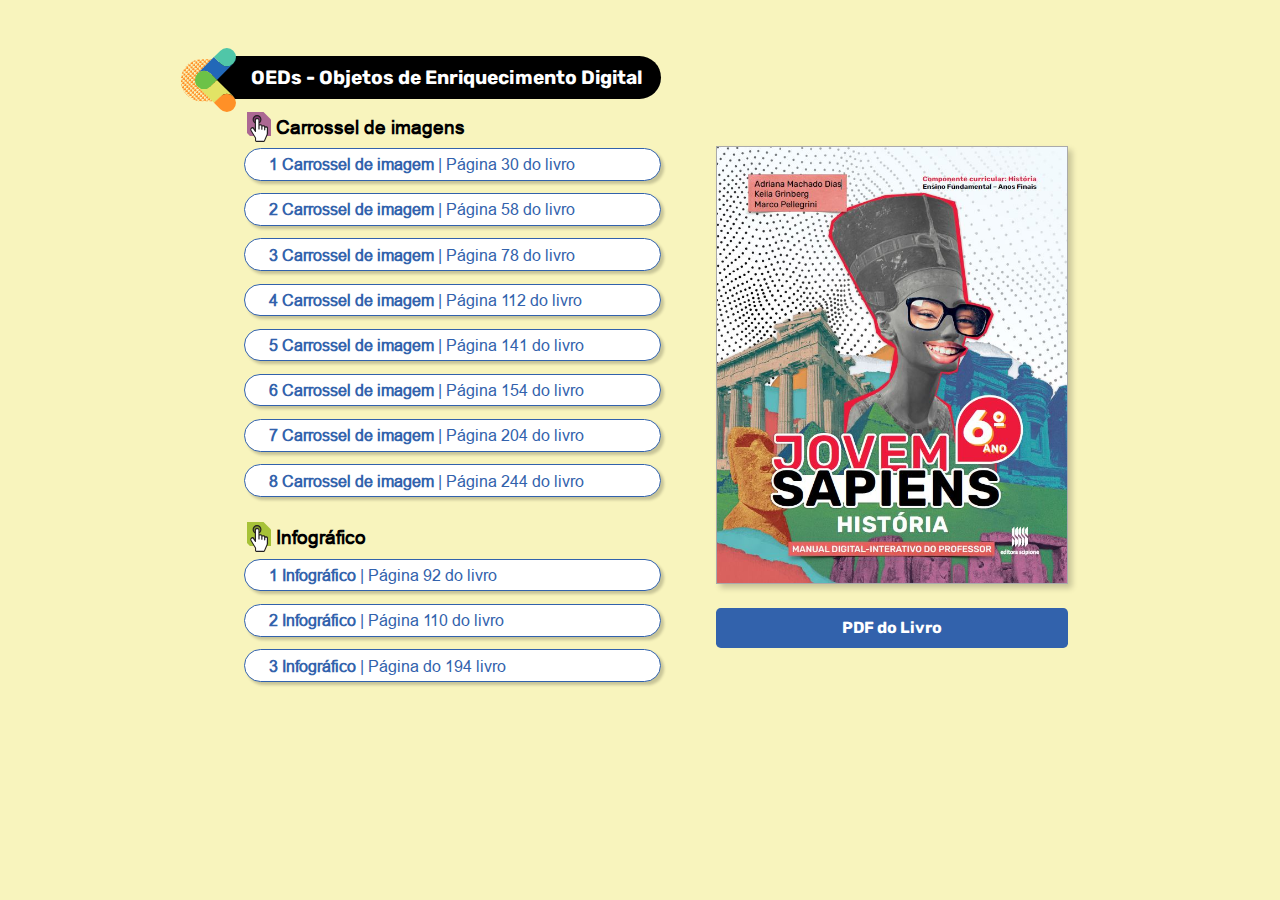
==== index.html @ 4871880c "Inicio de material de divulgação" ====
<?xml version="1.0" encoding="utf-8"?>
<!DOCTYPE html>
<html xmlns="http://www.w3.org/1999/xhtml" xml:lang="pt-BR" lang="pt-BR">

<head>
	<meta charset="UTF-8" />
	<title>OEDs do Livro Jovem Sapiens 6º ano</title>
	<meta name="robots" content="noindex, nofollow" />

	<!-- Metadados -->
	<meta name="language" content="pt-br" />
	<meta name="viewport" content="width=device-width, initial-scale=1.0" />
	
	<!-- CSS -->
    <link rel="stylesheet" media="screen" type="text/css" href="../resources/styles/style_lt.css" />

    <!-- JS -->


</head>

<body lang="pt-BR" xml:lang="pt-BR" class="divulgacaoG24">
	<div itemscope="" itemtype="https://schema.org/Book">
		<meta itemprop="accessibilityFeature" content="largePrint/CSSEnabled" />
		<meta itemprop="accessibilityFeature" content="highContrast/CSSEnabled" />
		<meta itemprop="accessibilityFeature" content="resizeText/CSSEnabled" />
		<meta itemprop="accessibilityFeature" content="displayTransformability" />
		<meta itemprop="accessibilityFeature" content="longDescription" />
		<meta itemprop="accessibilityFeature" content="alternativeText" />
		<meta itemprop="accessibilityControl" content="fullKeyboardControl" />
	</div>
	<main class="vamosDivulgar">

		<!-- Páginas 000 e 000-->
		<section class="pag000 ">
		<!--Livro texto aluno -->
		<div class="">
			
			<div class="col2c alinhaOEDSdv">
				
	
				<div class="navOEDs">
					<h1 class="apresetaOED">OEDs - Objetos de Enriquecimento Digital</h1>
					<h2 class="ti_carrosselDV">Carrossel de imagens</h2>
	
					<nav>
						<ul class="navCarrosselDV">							
							<li><a href="content/carrossel_x526603yt.html" target="_blank"><strong>1 Carrossel de imagem </strong>| Página 30 do livro</a></li>
							<li><a href="content/carrossel_w853673ee.html" target="_blank"><strong>2 Carrossel de imagem</strong> | Página 58 do livro</a></li>
							<li><a href="content/carrossel_s405577mu.html" target="_blank"><strong>3 Carrossel de imagem</strong> | Página 78 do livro</a></li>
							<li><a href="content/carrossel_q605686it.html" target="_blank"><strong>4 Carrossel de imagem</strong> | Página 112 do livro</a></li>
							<li><a href="content/carrossel_i263158lx.html" target="_blank"><strong>5 Carrossel de imagem</strong> | Página 141 do livro</a></li>
							<li><a href="content/carrossel_y879154ff.html" target="_blank"><strong>6 Carrossel de imagem</strong> | Página 154 do livro</a></li>
							<li><a href="content/carrossel_x956335jj.html" target="_blank"><strong>7 Carrossel de imagem</strong> | Página 204 do livro</a></li>
							<li><a href="content/carrossel_t970210zy.html" target="_blank"><strong>8 Carrossel de imagem</strong> | Página 244 do livro</a></li>
						</ul>
					</nav>
					<h2 class="ti_cinfograficoDV">Infográfico</h2>
					<nav>
						<ul>
							
							<li><a href="content/infografico_d0638.html" target="_blank"><strong>1 Infográfico</strong> | Página 92 do livro</a></li>
							<li><a href="content/infografico_d0837.html" target="_blank"><strong>2 Infográfico</strong> | Página 110 do livro</a></li>
							<li><a href="content/infografico_d1451.html" target="_blank"><strong>3 Infográfico</strong> | Página do 194 livro</a></li>
						</ul>
					</nav>
				</div>
				<div>
					<figure class="capaLivroDV">
						<img src="resources/images/capa_prof.JPG" alt="" width="350" height="" />
					</figure>
					<a class="btnPDF" href="index_MP_6.pdf" target="_blank">PDF do Livro</a>
				</div>
			</div>

		</div>
		<!--Livro texto aluno -->

		</section>
		
		
	
	


	</main>
</body>

</html>
---- resources/styles/style_lt.css ----
@charset "UTF-8";
@import url(reset.css);
/* CSS Document */
/*
// páginas do livro PNDL 2024*/
/* Fonte Faces - Padrão de fonte sutilizadas no livro digital 
// Fonte Títulos: Rubik
// Fonte Citação: Sources Serif Pro
// Fonte Texto Principal:  Arial, Helvetica, sans-serif;

// Padrão de cores para títulos e seções do livro 
*/


@font-face {
    font-family: 'Rubik';
    font-style: normal;
    font-weight: 300;
    src: url(../fonts/Rubik-Regular.ttf) format('truetype'),
        url(../fonts/Rubik-Regular.woff2) format("woff2"),
        url(../fonts/Rubik-Regular.woff) format("woff"),
        url(../fonts/Rubik-Regular.otf) format("opentype");
}

@font-face {
    font-family: 'Rubik';
    font-style: italic;
    font-weight: 300;
    src: url(../fonts/Rubik-Italic.ttf) format('truetype'),
        url(../fonts/Rubik-Italic.woff2) format("woff2"),
        url(../fonts/Rubik-Italic.woff) format("woff"),
        url(../fonts/Rubik-Italic.otf) format("opentype");
}

@font-face {
    font-family: 'Rubik';
    font-style: normal;
    font-weight: bold;
    src: url(../fonts/Rubik-Bold.ttf) format('truetype'),
        url(../fonts/Rubik-Bold.woff2) format("woff2"),
        url(../fonts/Rubik-Bold.woff) format("woff"),
        url(../fonts/Rubik-Bold.otf) format("opentype");
}


@font-face {
    font-family: 'Rubik';
    font-style: italic;
    font-weight: bold;
    src: url(../fonts/Rubik-BoldItalic.ttf) format('truetype'),
        url(../fonts/Rubik-BoldItalic.woff2) format("woff2"),
        url(../fonts/Rubik-BoldItalic.woff) format("woff"),
        url(../fonts/Rubik-BoldItalic.otf) format("opentype");
}

@font-face {
    font-family: 'Source Serif Pro';
    font-style: normal;
    font-weight: 300;
    src: url(../fonts/SourceSerifPro-Regular.ttf) format('truetype'),
        url(../fonts/SourceSerifPro-Regular.woff2) format("woff2"),
        url(../fonts/SourceSerifPro-Regular.woff) format("woff"),
        url(../fonts/SourceSerifPro-Regular.otf) format("opentype");
}

@font-face {
    font-family: 'Source Serif Pro';
    font-style: italic;
    font-weight: 300;
    src: url(../fonts/SourceSerifPro-Italic.ttf) format('truetype'),
        url(../fonts/SourceSerifPro-Italic.woff2) format("woff2"),
        url(../fonts/SourceSerifPro-Italic.woff) format("woff"),
        url(../fonts/SourceSerifPro-Italic.otf) format("opentype");
}

@font-face {
    font-family: 'Source Serif Pro';
    font-style: normal;
    font-weight: bold;
    src: url(../fonts/SourceSerifPro-Bold.ttf) format('truetype'),
        url(../fonts/SourceSerifPro-Bold.woff2) format("woff2"),
        url(../fonts/SourceSerifPro-Bold.woff) format("woff"),
        url(../fonts/SourceSerifPro-Bold.otf) format("opentype");
}

@font-face {
    font-family: 'Source Serif Pro';
    font-style: italic;
    font-weight: bold;
    src: url(../fonts/SourceSerifPro-BoldItalic.ttf) format('truetype'),
        url(../fonts/SourceSerifPro-BoldItalic.woff2) format("woff2"),
        url(../fonts/SourceSerifPro-BoldItalic.woff) format("woff"),
        url(../fonts/SourceSerifPro-BoldItalic.otf) format("opentype");
}


@font-face {
    font-family: "Arial";
    font-style: normal;
    font-weight: 300;
    src: local('Arial'),
        url(../fonts/Arial.woff2) format("woff2"),
        url(../fonts/Arial.woff) format("woff"),
        url(../fonts/Arial.otf) format("opentype"),
        url(../fonts/Arial.ttf) format('truetype');
}

.box_card{
    background: rgb(54, 54, 54);
    position: fixed;
    z-index: 1000;
    padding: 1em;
}
.box_card h2 {
    color: #db6cab;
    font-size: 1.4em;
}

.box_card .card li a, .box_card .card li {
    color: #fff;
}
.box_card .card li {
    margin: 0.5em 0;
}

.box_card .card li a:hover{
    color: #db6cab;
}


/*  CSS com seletores */

* {
    box-sizing: border-box;
    margin: 0;
    padding: 0;
}

html, body {
    box-sizing: border-box;
    max-width: 100%;
    overflow-x: hidden;
}


section {
    box-sizing: border-box;
    margin: 0 0 2.5em 0;

}

header {
    display: flex;
    flex-direction: column;
}

section header {
    padding: 15px 0 8px 0;
}

body {
    box-sizing: border-box;
    font-family: Arial, Helvetica, sans-serif;
    font-size: 1em;
    hyphens: none;
    line-height: 1.5em;
    overflow-x: hidden;
}

blockquote {
    font-family: 'Source Serif Pro', serif;
    font-size: 1em;
    max-width: 100%;
}

figure {
    display: table;
    margin: 1em 0.5em;


}

figure img {
    display: block;
    height: auto;
    max-width: 100%;
}


figcaption {
    caption-side: bottom;
    display: table-caption;
    hyphens: none;
}


p, ul li {
    hyphens: none;
}

p {
    hyphens: none !important;
    line-height: 150%;
    max-width: 100%;
    padding: 0.2em 0;
}

strong {
    font-weight: bold;
}

em {
    font-style: italic;
}

strong em {
    font-weight: bold;
    font-style: italic;

}

main {
    max-width: 800px;
    margin: 0 auto;
}
/* CSS de divulgação */
.divulgacaoG24{
    background: #F8F4BD; 
    height: 100vh;
    padding-top: 3em;
}
.vamosDivulgar {
    max-width: 900px !important;
}
.capaLivroDV {
    border: 1px solid #aaaaaa;
    box-shadow: 4px 4px 6px rgba(0, 0, 0, 0.2);
    margin: 2.5em 0 1em 0;
}
.alinhaOEDSdv {
    align-items:center;
    gap: 2em;
}
.apresetaOED {
    font-family: 'Rubik';
    font-size: 1.2em;
    margin-bottom: 0.3em;
    padding: 0.5em 1em 0.5em 2em;
    color: #fff;
    background: #000;
    border-radius: 3em;
    width: max-content;
    max-width: 100%;
}
.apresetaOED::before{
    background: url(../images/bg_sumacap.svg) top left no-repeat;
  background-size: auto;
background-size: 100%;
content: '';
width: 55px;
height: 65px;
position: absolute;
margin: -18px 0 0 -70px;
}

.ti_carrosselDV {
    background: url(../images/ico_carrossel.svg) center left no-repeat;
    background-size:24px;
    padding:0.5em 0.5em 0.5em 1.5em ;
    font-size: 1.2em;
    margin-left: 1.8em;
}

.ti_cinfograficoDV {
    background: url(../images/ico_infografico.svg) center left no-repeat;
    background-size:24px;
    padding:0.5em 0.5em 0.5em 1.5em ;
    font-size: 1.2em;
    margin-left: 1.8em;
    margin-top:1em  ;
}
.navOEDs {
    max-width: 100%;
}
.navOEDs  nav ul{
    margin-bottom: 1em;
    margin-left: 2em;
}
.navOEDs  nav ul li{
    margin:0 0 0.8em 0;
}
.navOEDs  nav ul li a {
    color: #3262ac;
   
}
.navCarrosselDV li a {
   
}
.navOEDs  nav ul li {
   background: #fff;
    border: 1px solid #3262ac;
    padding: 0.2em 1.5em;
    border-radius: 2em;
    box-shadow: 3px 3px 3px rgba(0, 0, 0, 0.2);
   
}
.navOEDs  nav ul li:hover{
    background: #3262ac;

}
.navOEDs  nav ul li:hover a{
  color:#fff;
}

.btnPDF {
    background: #3262ac;
    color:#fff;
    font-family: 'Rubik';
    font-weight: bold;
    padding: 0.5em 1em;
    border-radius: 0.3em;
    text-align: center;
    margin-top: 1.5em;
    display: block;
}
/* ENRIQUEQUECIMENTO*/

.enriquecimento {

    padding: 2em;
    background: url(../images/bg_gabarito.svg) top left no-repeat #f2f5d5;
    margin:0 0 1em 0;
    width: 100%;
    max-width: 100%;
    
}

.enriquecimento h2 {
    font-family: 'Rubik', sans-serif;
    font-size: 1.3em;
    text-align: center;
    color:#152030;
    margin: 1em 0 0 0.5em;
    display: block;
}

.enriquecimento h3 {
    font-family: 'Rubik', sans-serif;
    font-size: 1.2em;
    margin: 1em 0 0.5em 0;
    text-align: center;
}


.voltar_enriquecimento {
    background: #576192;
    font-family: 'Rubik', sans-serif;
    font-size: 1.1em;
    color: #fff;
    padding: 8px;
    text-align: center;
    margin: 1em 0 1em 0;
    float: right;
    border-radius: 8px;
    box-shadow: 5px 3px 5px rgba(0, 0, 0, 0.2);
  }

  .voltar_enriquecimento:hover {
    background: #bfc7ee;
    font-family: 'Rubik', sans-serif;
    font-size: 1.1em;
    color: #40476e;
    padding: 8px;
    text-align: center;
    margin: 1em 0;
    float: right;
    border-radius: 8px;
    box-shadow: 5px 3px 5px rgba(0, 0, 0, 0.2);
  }

  video {
      width: 100%;
      max-width: 100%;
      margin: 1em 0;
  }

.tit_oed_carrossel{
    text-align:left;
    font-family:'Rubik', sans-serif;
    color:#000;
    background: url(../images/ico_carrossel.svg) center left no-repeat;
    background-position-y: 10px;
    background-position-x: 10px;
    background-size: 30px;
    font-size: 1.5em;
    max-width:100%;
    width:max-content;
    margin:0.5em 0 1em 0;
    padding:0.7em 0.5em 0.5em 2em;
    background-color: #d5df40;
    border-radius: 10px 10px 10px 0;
    display:block;
}

.tit_oed_infografico{
    text-align:left;
    font-family:'Rubik', sans-serif;
    color:#000;
    background: url(../images/ico_infografico.svg) center left no-repeat;
    background-position-y: 10px;
    background-position-x: 10px;
    background-size: 30px;
    font-size: 1.5em;
    max-width:100%;
    width:max-content;
    margin:0.5em 0 1em 0;
    padding:0.5em 0.5em 0.2em 2em;
    background-color: #5a90cc;
    border-radius: 10px 10px 10px 0;
    display:block;
}

.tit_oed_infografico2 {
    text-align: left;
    font-family:'Rubik', sans-serif;
    color: #000;
    background: url(../images/ico_infografico.svg) center left no-repeat;
    background-position-y: 10px;
    background-position-x: 10px;
    background-size: 30px;
    font-size: 1.5em;
    max-width: 100%;
    width: max-content;
    margin: 1em 0 0.5em 1em;
    padding: 0.5em 0.5em 0.5em 2em;
    background-color: #e22d9d;
    border-radius: 10px 10px 10px 0;
    display: block;
}

.tit_oed_gifanimado {
    text-align: left;
    font-family:'Rubik', sans-serif;
    color: #000;
    background: url(../images/ico_gif.svg) center left no-repeat;
    background-position-y: 10px;
    background-position-x: 10px;
    background-size: 30px;
    font-size: 1.5em;
    max-width: 100%;
    width: max-content;
    margin: 1em 0 0.5em 1em;
    padding: 0.5em 0.5em 0.5em 2em;
    background-color: #f5821f;
    border-radius: 10px 10px 10px 0;
    display: block;
}

.tit_oed_podcast {
    text-align: left;
    font-family:'Rubik', sans-serif;
    font-weight: bold;
    color: #000;
    background: url(../images/ico_podcast.svg) center left no-repeat;
    background-position-y: 10px;
    background-position-x: 10px;
    background-size: 30px;
    font-size: 1.5em;
    max-width: 100%;
    width: max-content;
    margin: 1em 0 0.5em 1em;
    padding: 0.5em 0.5em 0.5em 2em;
    background-color: #6dbbaf;
    border-radius: 10px 10px 10px 0;
    display: block;
}

.tit_oed_video {
    text-align: left;
    font-family:'Rubik', sans-serif;
    color: #000;
    background: url(../images/ico_videoaulal.svg) center left no-repeat;
    background-position-y: 10px;
    background-position-x: 10px;
    background-size: 30px;
    font-size: 1.5em;
    max-width: 100%;
    width: max-content;
    margin: 1em 0 0.5em 1em;
    padding: 0.5em 0.5em 0.5em 2em;
    background-color: #f5821f;
    border-radius: 10px 10px 10px 0;
    display: block;
}

.tit_carrossel{  color: #000;
    font-size: 1.3em;
    margin: 1.5em 0 0 0;
    max-width: 100%;
    font-family: "magistral CondExtraBold";
  }

/* CSS com Classes */

.corprof {
    color: #AA0065;
    text-indent: 0em !important;
}

.ocultamn, .ocultatx {

    color: transparent;
}
.alinha {
    margin-left:30px !important;
}
.alinhaCita {
    margin-left:60px !important;
}
.alinhaImgMarc {
    margin-left: 40px !important;
}

.credito_oeds{
    padding-top:1em;
    display: block;
    text-align: right;
    font-size: 0.9em;
}
.espacoImgOeds {
    margin: 0 0 0 -5px;
}

.orientacao_vdidc34 {
    font-size: 0.9em;
    text-align: center;
}

.box_aluno {
    padding-bottom: 1em;
}

/* FUNDO COR BOX*/
.fundoTurquesa{
    background: #D6EBE2;
    border-radius: 10px;
    padding:1em;
    margin: 1em 0;

}

/* PÁGINA */

header .pag {
    align-self: flex-end;
}

.pag {
    background: #000;
    color: #fff;
    font-weight: bold;
    padding: 4px 8px;
    width: max-content;
    page-break-before: always;
    page-break-after: avoid;

}

.instrucao {
    background: rgb(49, 49, 49);
    box-shadow: 2px 2px 3px 0px rgba(0, 0, 0, 0.4);
    color: #FFF;
    font-weight: bold;
    margin-top: 2em;
    padding: 0.5em;
    margin: 2.5em 0 1em 0;
}

.url_para_encurtar{
    text-decoration: none;
    color: #000;
}

.texto {
    hyphens: none;
    text-align: justify;
    text-indent: 1.5em;
}

.textoEtapa {
    hyphens: none;
    text-align: justify;
    text-indent: 0em;
}

.txintermediario {
    padding: 0 0 0 40px;
    margin: 0.5em 0;
    text-indent: 0em !important;
}

.txintermediario .marcador{
    display: block;
    background: #000;
    border-radius: 5px;
    color: #fff;
    font-family: 'Rubik', sans-serif;
    font-weight: bold;
    text-align: center;
    padding: 2px 2px;
    margin: 0px 0px 0 -40px !important;
    position: absolute;
    width: 32px;
}

.box_turquesa{
    background: #d6eae1;
}
.acabamentoImg {
    border-radius: 20px;
}


/* MANUAL GERAL */
.box_geral_mp {
    background: #f2f5d5;
    padding: 1em;
}

.titulo1MP::before {
    background: url(../images/bg_titulo1mp.svg) top left no-repeat;
    background-size: 100%;
    content: '';
    width: 40px;
    height: 60px;
    position: absolute;
    margin: -17px 0 0 -45px;
}

.titulo1MP {
    background: #2f69b2;
    border-radius: 30px;
    color: #fff;
    font-family: 'Rubik';
    font-size: 1.7em;
    font-weight: bold;
    padding: 8px 20px;
    width: max-content;
    max-width: 100%;
    margin: 1em 0 0.5em 0.7em;
}

.titulo2MP::before {
    background: url(../images/bg_titulo2mp.svg) top left no-repeat;
    background-size: 100%;
    content: '';
    width: 30px;
    height: 50px;
    position: absolute;
    margin: -12px 0 0 -35px;
}

.titulo2MP {
    background: #e1e43c;
    border-radius: 30px;
    color: #000;
    font-family: 'Rubik';
    font-size: 1.4em;
    font-weight: bold;
    padding: 8px 20px;
    width: max-content;
    max-width: 100%;
    margin: 1em 0 0.5em 0.4em;

}

.titulo3MP {

    color: #2f69b2;
    font-family: 'Rubik';
    font-size: 1.2em;
    font-weight: bold;
    width: max-content;
    max-width: 100%;
    margin: 1em 0 0.5em 0em;

}

.titulo4MP {}

.titulo5MP {}

.titCompetencia1 {
    background: #e12d3e;
    border-radius: 6px 6px 6px 0px;
    color: #fff;
    font-family: 'Rubik';
    font-size: 1.1em;
    padding: 4px 8px;
    width: max-content;
    max-width: 100%;
    margin: 1em 0 0em 0;

}

.titCompetencia2 {
    background: #fac9c4;
    border-radius: 6px 6px 6px 0px;
    color: #970c21;
    font-family: 'Rubik';
    font-size: 1.0em;
    padding: 4px 8px;
    width: max-content;
    max-width: 100%;
    margin: 1em 0 0em 0;

}

.titCompetencia3 {
    border: 2px solid #fac9c4;
    border-radius: 0px 6px 6px 6px;
    color: #000;
    font-family: 'Rubik';
    font-size: 0.9em;
    padding: 4px 8px;
    width: max-content;
    max-width: 100%;
    margin: 0;

}

.box_competenciasEspecificas, .box_competenciasBncc {
    background: #fcddd6;
    padding: 1em;
    margin-bottom: 1em;
}

.box_competenciasBncc ol,
.box_competenciasEspecificas ol {
    margin: 0 0 0 30px;
}

.box_competenciasBncc ol li,
.box_competenciasEspecificas ol li {
    margin: 1em 0;
}

.box_competenciasBncc ol li .marcadorBncc,
.box_competenciasEspecificas ol li .marcadorBncc {
    background:#CA112E;
    border-radius: 5px;
    color: #fff;
    display: block;
    font-family: 'Rubik';
    font-weight: bold;
    font-size: 1em;
    position: absolute;
    width: 28px;
    height: 25px;
    text-align: center;
    margin: 0 0 0 -35px;
}

.txIntermediario {
    text-align: left;
    margin: 0.3em 0 0.5em 0;
    hyphens: none;

}

/*TITULOS MP GERAL ESPECIFICOS*/
.ti_vamosComecarMp {
    background: #CA112E;
    border-radius: 14px;
    color: #fff;
    font-family: 'Rubik';
    font-size: 1.1em;
    padding: 4px 20px;
    width: max-content;
    max-width: 100%;
    margin: 1em 0 0.2em 10px;
}

.ti_vamosComecarMp::before {
    background: url(../images/bg_tivamosconcluirmp.svg) top left no-repeat;
    background-size: 100%;
    content: '';
    width: 25px;
    height: 40px;
    position: absolute;
    margin: -8px 0 0 -30px;
}

.ti_aberturaCapituloMP {
    background: #E1E558;
    border-radius: 14px;
    color: #000;
    font-family: 'Rubik';
    font-size: 1.1em;
    padding: 4px 25px;
    width: max-content;
    max-width: 100%;
    margin: 1em 0 0.2em 25px;
}

.ti_aberturaCapituloMP::before {
    background: url(../images/bg_tiaberturacapmp.svg) top left no-repeat;
    background-size: 100%;
    content: '';
    width: 45px;
    height: 40px;
    position: absolute;
    margin: -8px 0 0 -52px;
}

.ti_desenvolvimentoConteudoMp {

    border-radius: 14px;
    color: #000;
    font-family: 'Rubik';
    font-size: 1.1em;
    padding: 4px 12px;
    width: max-content;
    max-width: 100%;
    margin: 1em 0 0.2em 20px;
}

.ti_desenvolvimentoConteudoMp::before {
    background: url(../images/bg_titulo2mp.svg) top left no-repeat;
    background-size: 100%;
    content: '';
    width: 25px;
    height: 40px;
    position: absolute;
    margin: -8px 0 0 -30px;
}

.ti_sujeitoFocoMp {
    background: #47BFA5;
    border-radius: 14px;
    color: #000;
    font-family: 'Rubik';
    font-size: 1.1em;
    padding: 4px 20px;
    width: max-content;
    max-width: 100%;
    margin: 1em 0 0.2em 10px;
}

.ti_sujeitoFocoMp::before {
    background: url(../images/bg_tisujeitofocomp.svg) top left no-repeat;
    background-size: 100%;
    content: '';
    width: 25px;
    height: 40px;
    position: absolute;
    margin: -8px 0 0 -30px;
}

.ti_historiaDebateMp {
    background: #CF2791;
    border-radius: 14px;
    color: #fff;
    font-family: 'Rubik';
    font-size: 1.1em;
    padding: 4px 20px;
    width: max-content;
    max-width: 100%;
    margin: 1em 0 0.2em 20px;
}

.ti_historiaDebateMp::before {
    background: url(../images/bg_tidebatemp.svg) top left no-repeat;
    background-size: 100%;
    content: '';
    width: 50px;
    height: 40px;
    position: absolute;
    margin: -12px 0 0 -45px;
}

.ti_horaTemaMp {
    background: #007765 /*#008E78*/;
    border-radius: 14px;
    color: #fff;
    font-family: 'Rubik';
    font-size: 1.1em;
    padding: 4px 20px;
    width: max-content;
    max-width: 100%;
    margin: 1em 0 0.2em 35px;
}

.ti_horaTemaMp::before {
    background: url(../images/bg_tihoradotemamp.svg) top left no-repeat;
    background-size: 100%;
    content: '';
    width: 50px;
    height: 40px;
    position: absolute;
    margin: -12px 0 0 -60px;
}

.ti_dialogandoMp {
    background: #2E6AB3;
    border-radius: 14px;
    color: #fff;
    font-family: 'Rubik';
    font-size: 1.1em;
    padding: 4px 20px;
    width: max-content;
    max-width: 100%;
    margin: 1em 0 0.2em 15px;
}

.ti_dialogandoMp::before {
    background: url(../images/bg_dialogandocompv.svg) top left no-repeat;
    background-size: 100%;
    content: '';
    width: 50px;
    height: 40px;
    position: absolute;
    margin: -12px 0 0 -38px;
}

.ti_mesmoTempoMp {
    background: #B93A1E /*#E54A28*/;
    border-radius: 14px;
    color: #fff;
    font-family: 'Rubik';
    font-size: 1.1em;
    padding: 4px 20px;
    width: max-content;
    max-width: 100%;
    margin: 1em 0 0.2em 8px;
}

.ti_mesmoTempoMp::before {
    background: url(../images/bg_timesmotempomp.svg) top left no-repeat;
    background-size: 100%;
    content: '';
    width: 30px;
    height: 40px;
    position: absolute;
    margin: -8px 0 0 -35px;
}

.ti_olhoFonteMp {
    background:#006230 /*#009247*/;
    border-radius: 14px;
    color: #fff;
    font-family: 'Rubik';
    font-size: 1.1em;
    padding: 4px 20px;
    width: max-content;
    max-width: 100%;
    margin: 1em 0 0.2em 10px;
}

.ti_olhoFonteMp::before {
    background: url(../images/bg_tideolhomp.svg) top left no-repeat;
    background-size: 100%;
    content: '';
    width: 30px;
    height: 40px;
    position: absolute;
    margin: -8px 0 0 -35px;
}

.ti_boxComplementarMp {
    background: #D4DAEF;
    border-radius: 14px 14px 14px 0px;
    color: #000;
    font-family: 'Rubik';
    font-size: 1.1em;
    padding: 4px 12px;
    width: max-content;
    max-width: 100%;
    margin: 1em 0 0.2em 0;
}

.ti_atividadesMp {
    background: #E1E558;
    border-radius: 0px 14px 14px 14px;
    color: #000;
    font-family: 'Rubik';
    font-size: 1.1em;
    padding: 4px 12px;
    width: max-content;
    max-width: 100%;
    margin: 1em 0 0.2em 8px;
}

.ti_atividadesMp::before {
    background: url(../images/bg_tiatividadesmp.svg) top left no-repeat;
    background-size: 100%;
    content: '';
    width: 30px;
    height: 40px;
    position: absolute;
    margin: -12px 0 0 -20px;
}


.ti_vocabularioMp {
    border-bottom: 2px solid #F18D6A;
    color: #000;
    font-family: 'Rubik';
    font-size: 1.1em;
    width: max-content;
    max-width: 100%;
    margin: 1em 0 0.2em 0;
}

.ti_organizandoApreMp {
    background: #CA112E;
    border-radius: 14px 14px 14px 0px;
    color: #fff;
    font-family: 'Rubik';
    font-size: 1.1em;
    padding: 4px 12px;
    width: max-content;
    max-width: 100%;
    margin: 1em 0 0.2em 0;
}

.ti_vamosConcluirMp {
    background: #CA112E;
    border-radius: 14px;
    color: #fff;
    font-family: 'Rubik';
    font-size: 1.1em;
    padding: 4px 18px;
    width: max-content;
    max-width: 100%;
    margin: 1em 0 0.2em 10px;
}

.ti_vamosConcluirMp::before {
    background: url(../images/bg_tivamosconcluirmp.svg) top left no-repeat;
    background-size: 100%;
    content: '';
    width: 25px;
    height: 40px;
    position: absolute;
    margin: -5px 0 0 -30px;
}


.ti_paraAlemMp {
    background: #2E6AB3;
    border-radius: 14px;
    color: #fff;
    font-family: 'Rubik';
    font-size: 1.1em;
    padding: 4px 18px;
    width: max-content;
    max-width: 100%;
    margin: 1em 0 0.2em 45px;
}

.ti_paraAlemMp::before {
    background: url(../images/bg_tialempv.svg) top left no-repeat;
    background-size: 100%;
    content: '';
    width: 65px;
    height: 80px;
    position: absolute;
    margin: -5px 0 0 -65px;
}

.ti_referenciasComeMp {
    background: #E1E558;
    border-radius: 14px;
    color: #000;
    font-family: 'Rubik';
    font-size: 1.1em;
    padding: 4px 12px;
    width: max-content;
    max-width: 100%;
    margin: 1em 0 0.2em 10px;
}

.ti_referenciasComeMp::before {
    background: url(../images/bg_titulo2mp.svg) top left no-repeat;
    background-size: 100%;
    content: '';
    width: 20px;
    height: 50px;
    position: absolute;
    margin: -5px 0 0 -25px;
}



.itemMp {
    margin: 0 0 0 15px;
}

.itemMp li::before {
    content: '•';
    color: #5B91CC;
    width: 10px;
    height: 10px;
    position: absolute;
    margin: 0 0 0 -15px;
}

.itemMpCont {
    margin: 0 0 0 15px;
}




.fundoGeralMp {
    background: #cbe8dd;
    border-radius: 16px;
    padding: 1em;
    margin: 1em 0;
}


.tb_habilidadeBncc tbody tr td:first-child {
    font-weight: bold;
}

.tb_habilidadeBncc, .tb_ficha{
    margin: 1em 0;
    width: 100%;
    max-width: 100%;
}

.tb_habilidadeBncc thead tr th, .tb_ficha thead tr th {
    background: #D4DAEF;
    text-align: center;
    font-weight: bold;
    font-size: 1em;

}

.tb_habilidadeBncc th, .tb_habilidadeBncc td,
.tb_ficha th, .tb_ficha td {
    border: 1px solid #5B91CC;
}

.tb_habilidadeBncc tr:nth-child(even) {
    background: #E7EFC1;
}
.tb_ficha tr:nth-child(even) {
    background:transparent;
}


.tb_quadroConteudo {
    margin: 1em 0;
    max-width: 100%;
}

.tb_quadroConteudo thead th {
    background: #D4DAEF;
    text-align: center;
    font-weight: bold;
    padding: 4px 8px;
    hyphens: none;
}

.tb_quadroConteudo th, .tb_quadroConteudo td {
    border: 1px solid #5B91CC;
}

.tb_quadroConteudo tr td {
    vertical-align: top;
    font-size: 0.9em;
    word-wrap: break-word;
}

.tb_quadroConteudo tr td ul {
    margin: 0 0 0 10px;
}

.tb_quadroConteudo tr td ul li::before {
    content: '•';
    color: #5B91CC;
    width: 10px;
    height: 10px;
    position: absolute;
    margin: 0 0 0 -10px;
}

.tb_quadroConteudo tbody tr td:first-child{
    font-weight: bold;
    color: #2f69b2;
}
.tb_quadroConteudo tbody tr td span:first-child{
    background: #BC1680;
    border-radius: 8px;
    color: #fff;
    display: block;
    width: 35px;
    height: 25px;
    padding: 0 0 0 4px;
    text-align: center;
    margin: 0 0 0 5px;
}
.tb_quadroConteudo tbody tr td span:first-child::before{
    background: url(../images/bg_tbcapmp.svg) top left no-repeat;
    background-size: 100%;
    content: '';
    width: 38px;
    height: 35px;
    position: absolute;
    margin: -5px 0 0 -22px;
}



.box_geral_mp .citacao {
    border-left-style: none;
    padding: 0 0 0 0em;
}

.box_geral_mp .citacao .itemMp {
    margin: 0 0 0 40px;
}

.box_geral_mp .citacao .itemMp li {

    list-style: none;
}

.box_geral_mp .citacao .itemMpCont {
    margin: 0 0 0 40px;
    font-family: 'Source Serif Pro', serif;
}

 .itemMp li .itemSubMp{
    margin: 0 0 0 10px;
}
.itemSubMp li::before {
    content: '›';
    color: #2f69b2;
    font-weight: bold;
    width: 10px;
    height: 10px;
    padding: 0 8px;
}

/* MANUAL EM U*/

aside {
    background: #f2f5d5;
    padding: 1em;
}

.orienta {
    background: #5a90cc;
    border-radius: 8px;
    font-family: 'Rubik';
    font-size: 1.3em;
    font-weight: bold;
    padding: 8px 16px;
    text-align: center;
    margin-bottom: 1em;
}

.titVinhetaObj {
    background: #2f69b2;
    border-radius: 8px;
    color: #fff;
    font-family: 'Rubik';
    font-weight: bold;
    font-size: 1.1em;
    padding: 4px 16px;
    width: max-content;
    max-width: 100%;
    margin: 1em 0 0.5em 0;
}

.titVinhetaObj::before {
    background: url(../images/bg_objetivomp.svg) top left no-repeat;
    background-size: 100%;
    content: '';
    width: 40px;
    height: 40px;
    position: absolute;
    margin: -21px 0 0 -33px;
}

.titVinhetaJust {
    background: #f5821f;
    border-radius: 8px;
    color: #000;
    font-family: 'Rubik';
    font-weight: bold;
    font-size: 1.1em;
    padding: 4px 16px;
    width: max-content;
    max-width: 100%;
    margin: 1em 0 0.5em 0;
}

.titVinhetaResp {
    background: #d5df40;
    border-radius: 8px;
    color: #000;
    font-family: 'Rubik';
    font-weight: bold;
    font-size: 1.1em;
    padding: 4px 16px;
    width: max-content;
    max-width: 100%;
    margin: 1em 0 0.5em 0;
}

.titVinhetaBncc {
    background: #c12e3c;
    border-radius: 8px;
    color: #fff;
    font-family: 'Rubik';
    font-weight: bold;
    font-size: 1.1em;
    padding: 4px 16px;
    width: max-content;
    max-width: 100%;
    margin: 1em 0 0.5em 0;
}

.titVinhetaInte {
    background: #06c4a6;
    border-radius: 8px;
    color: #000;
    font-family: 'Rubik';
    font-weight: bold;
    font-size: 1.1em;
    padding: 4px 16px;
    width: max-content;
    max-width: 100%;
    margin: 1em 0 0.5em 0;
}

.titVinhetaInte::before {
    background: url(../images/bg_integrandomp.svg) top left no-repeat;
    background-size: 100%;
    content: '';
    width: 25px;
    height: 40px;
    position: absolute;
    margin: -7px 0 0 -28px;
}

.titVinhetaSuges {
    background: #ce2b90;
    border-radius: 8px;
    color: #fff;
    font-family: 'Rubik';
    font-weight: bold;
    font-size: 1.1em;
    padding: 4px 16px;
    width: max-content;
    max-width: 100%;
    margin: 1em 0 0.5em 0;
}

.titVinhetaSuges::before {
    background: url(../images/bg_sugestaomp.svg) top left no-repeat;
    background-size: 100%;
    content: '';
    width: 30px;
    height: 40px;
    position: absolute;
    margin: -10px 0 0 -18px;
}


.titSecaoSubMp {
    color: #000;
    font-family: 'Rubik';
    font-weight: bold;
    font-size: 1em;
    width: max-content;
    max-width: 100%;
    margin: 0.5em 0 0.5em 0;
}

.fimobjetivos {
    background: url(../images/bg_fimobjetivos.svg);
    height: 2px;
    margin: 1em 0;
}


.fimJustificativa {
    background: url(../images/bg_fimjustificativa.svg);
    height: 2px;
    margin: 1em 0;
}

.fimresposta {
    background: url(../images/bg_fimresposta.svg);
    height: 2px;
    margin: 1em 0;
}

.fimbncc {
    background: url(../images/bg_fimbncc.svg);
    height: 2px;
    margin: 1em 0;
}

.fimintegrando {
    background: url(../images/bg_fimintegrando.svg);
    height: 2px;
    margin: 1em 0;
}

.fimsugestoes {
    background: url(../images/bg_fimsugestao.svg);
    height: 2px;
    margin: 1em 0;
}


.letraMp span:first-child {
    color: #000;
    font-weight: bold;
}

.li_itemMp {
    margin: 0.5em 0;
    text-align: justify;
    hyphens: none;
}

.li_itemMp .li_itemSub {
    margin-left: 1em;
    text-align: justify;
    hyphens: none;
}

.li_itemMp li::before {
    content: '•';
    color: #2f69b2;
    width: 10px;
    height: 10px;
    padding: 0 8px;
}

.li_itemSub li::before {
    content: '›';
    color: #2f69b2;
    font-weight: bold;
    width: 10px;
    height: 10px;
    padding: 0 8px;
}

.li_itemCont {
    margin-left: 21px;
}

.respNum, .respLetra,
.respNumLetra, .li_respItem {
    margin: 0.2em 0;
    text-align: justify;
    hyphens: none;
}


.respNum span:first-child {
    color: #a4530b;
    font-weight: bold;
}

.respLetra span:first-child {
    color: #a4530b;
    font-weight: bold;
}

.respNumLetra span:first-child {
    color: #a4530b;
    font-weight: bold;
}

.li_respItem li::before {
    content: '•';
    color: #a4530b;
    width: 8px;
    height: 10px;
    padding: 0 6px 0 7px;
}

.citacaoMp {
    font-family: 'Source Serif Pro', serif;
    hyphens: none;

}

.citacaoMp blockquote {
    font-family: 'Source Serif Pro', serif;
    hyphens: none;
    text-align: justify;
    text-indent: 1.5em;
}

.titCitacaoMp {
    text-align: center;
    font-size: 1.3em;
    margin: 1em 0 0.5em 0;
}

.li_citacaoItem {
    margin: 0.5em 0;
}

.li_citacaoItem li::before {
    content: '•';
    color: #2f69b2;
    width: 10px;
    height: 10px;
    padding: 0 8px;
}

.li_tabelaItem li::before {
    content: '•';
    color: #2f69b2;
    width: 10px;
    height: 10px;
    padding: 0 8px;
}




/* FICHA */

.info_elaboradores, .info_editorial,
.dados_editora, .ambiente, .dados_grafica {
    margin: 1em 0;
}

.info_elaboradores h2 {
    margin: 1em 0;
}

.info_elaboradores ul {
    margin: 0 0 1em 0;
}
/* APRESENTAÇÃO MP */


/* SUMÁRIO MP  */

.box_geral_mp .ti_sumario {
    background:#3262ac ;
    border-radius: 30px;
    font-family: 'Rubik';
    font-size: 1.8em;
    font-weight: bold;
    color:#e7e349 ;
    padding: 8px 16px;
    width: max-content;
    margin: 1em 0 1em 1em;
}

.box_geral_mp .ti_sumario::before {
    background: url(../images/bg_sumario.svg) top left no-repeat;
    content: '';
    width: 60px;
    height: 84px;
    position: absolute;
    margin: -50px 0 0 -50px;
}

.sumario_professor{
    font-family: 'Rubik';
    font-size: 1em;
}
.sumario_professor ol {
  margin-left: 1.5em;
}
.sumario_professor ol li a{ 
    color: #000;
}
.sumario_professor ol li ol{
    margin: 0.5em 0;
}
.sumaTit1::before{
    background: url(../images/bg_itemsumamp.svg) top left no-repeat;
    background-size: 100%;
    content: '';
    width: 16px ;
    height:35px ;
    position: absolute;
    margin:  0 0 0 -20px;
}
.sumaTit1{
    margin: 0.4em 0;
}
.sumaTit1 a{
    color: #3069b3 !important;
    font-weight: bold;
    font-size: 1.3em;
}
.sumaTit2{
    margin:0.2em 0 0.9em 0.5em !important;
}
.sumaTit2 a{
    color: #000 !important;
    font-weight: bold;
    font-size: 1.1em;
    background: #EAEB86;
    border-radius: 20px;
    padding: 4px 10px;
}
.sumaTit3{
    margin: 0 0 0 0.8em;
}
.sumaTit3 a{
    background:transparent !important;
    border-radius: 0px !important;
    color: #3069b3 !important;
    font-weight: bold;
    font-size: 1em;

}


/* SUMÁRIO LT  */
.ti_sumario {
    background: #e7e349;
    border-radius: 30px;
    font-family: 'Rubik';
    font-size: 1.8em;
    font-weight: bold;
    color: #3262ac;
    padding: 8px 16px;
    width: max-content;
    margin: 1em 0;
}

.ti_sumario::before {
    background: url(../images/bg_sumario.svg) top left no-repeat;
    content: '';
    width: 60px;
    height: 84px;
    position: absolute;
    margin: -50px 0 0 -50px;
}

.sumario_aluno ol li ol {
    margin: 0 0 0 12px;
}

.sumario_aluno ol li ol li ol {
    margin: 0 0 0 0px;
}

.sumario_aluno ol li ol li ol li ol {
    margin: 0 0 0 12px;
}

.sumaVamoCome {
    border: 1px solid #e4032d;
    border-radius: 30px;
    padding: 4px 16px;
    width: max-content;
    margin: 0.5em 0;
}

.sumaVamoCome a {
    color: #e4032d;
    font-size: 1.2em;
    font-weight: bold;
}

.capNum {
    background: #000;
    border-radius: 30px;
    font-weight: bold;
    color: #fff;
    padding: 8px 0px 8px 20px;


}

.numCap {
    background: #BC1680;
    border-radius: 30px;
    font-size: 1.4em;
    color: #fff;
    padding: 4px 12px;
    margin: 0 0 0 10px;
}

.sumaPag {
    color: #BC1680;
}

.ticap {
    background: #F8F4BD;
    border-radius: 30px;
    color: #3262ac;
    padding: 4px 16px;
    font-size: 1.4em;
    line-height: 190%;
}

.sumaFinal {
    margin: 0.5em 0;
}

.sumaFinal a {
    background: #F8F4BD;
    border-radius: 30px;
    color: #3262ac;
    font-weight: bold;
    padding: 4px 16px;
    font-size: 1.4em;
    line-height: 190%;
}

.sumaCap::before {
    background: url(../images/bg_sumacap.svg) top left no-repeat;
    background-size: 100%;
    content: '';
    width: 40px;
    height: 50px;
    position: absolute;
    margin: -2px 0 0 -26px;
}

.sumaCap {
    margin: 2em 0;
}

.sumaCap a {
    /*background:#F8F4BD;
    border-radius: 8px;*/
    color: #3262ac;
    font-weight: bold;

}

.sumaPeso1 {
    margin: 1em 0;
}

.sumaPeso1::before {
    background: url(../images/suma_peso1.svg) top left no-repeat;
    background-size: 100%;
    content: '';
    width: 10px;
    height: 20px;
    position: absolute;
    margin: 4px 0 0 -16px;
}

.sumaPeso1 a {
    color: #000;
    font-size: 1.3em;
    font-weight: bold;
}

.sumaPeso2 a {
    color: #000;
    font-size: 1.1em;
    font-weight: 200;
}

.sumaPeso3 a {
    color: #000;
    font-size: 1em;
    font-weight: 200;
}
.sumaRecuo3 {
    padding-left: 16px !important;
}

/* Atividades */
.sumaAtividade a {
    color: #288336;
    font-size: 1.2em;
    font-weight: 200;
}

/* Seção atividades*/
.sumaSecAtividade {
    margin: 1em 0;
}

.sumaSecAtividade a {
    color: #288336;
    font-size: 1.3em;
    font-weight: 200;
}

/* Organizando o aprendizado*/
.sumaOrganizando a {
    color: #e4032d;
    font-size: 1.2em;
    font-weight: 200;
}

.sumaOrganizando {
    margin: 0.5em 0 0.5em 12px;
}

/* Dialogando com ... */
.sumaSecDialoga {
    margin: 1em 0;
}

.sumaSecDialoga a {
    color: #3262ac;
    font-size: 1.3em;
    font-weight: 200;
}

.sumaSecDialogaSub {
    margin: 0.5em 0 0.5em 12px;
}

.sumaSecDialogaSub a {
    border-left: 10px solid rgba(97, 146, 205, 0.4);
    color: #000;
    font-size: 1.2em;
    font-weight: 200;
    padding: 0px 8px;
}


/*História em debate */
.sumaSecHisDebate {
    margin: 1em 0;
}

.sumaSecHisDebate a {
    color: #3262ac;
    font-size: 1.3em;
    font-weight: 200;
}

.sumaSecHisDebateSub {
    margin: 0.1em 0 0.1em 12px;
}

.sumaSecHisDebateSub a {
    border-left: 10px solid rgba(97, 146, 205, 0.4);
    color: #000;
    font-size: 1.2em;
    font-weight: 200;
    padding: 0px 8px;
}

/* AO MESMO TEMPO */
.sumaSujeito a {
    color: #af6901;
    /*#f39200*/
    font-size: 1.2em;
    font-weight: 200;
}

/* De olho da fonte */

.sumaSecOlho {
    margin: 1em 0;
}

.sumaSecOlhoSub {
    margin: 0.2em 0 0.2em 12px;
}

.sumaSecOlho a {
    color: #008639;
    font-size: 1.3em;
    font-weight: 200;
}

.sumaSecOlhoSub a {
    border-left: 10px solid rgba(0, 134, 57, 0.4);
    color: #000;
    font-size: 1.2em;
    font-weight: 200;
    padding: 0px 8px;
}

/* Hora do tema */
.sumaSecHora {
    margin: 1em 0;
}

.sumaSecHoraSub {
    margin: 0.1em 0 0.1em 12px;
}

.sumaSecHora a {
    color: #00836f;
    font-size: 1.3em;
    font-weight: 200;
}

.sumaSecHoraSub a {
    border-left: 10px solid rgba(0, 152, 129, 0.4);
    color: #000;
    font-size: 1.2em;
    font-weight: 200;
    padding: 0px 8px;
}

.box_apresentacao {
    background: #F8F4BD;
    padding: 1em;
}

.box_geral_mp .box_apresentacao {
    background: transparent !important;
    padding: 1em;
}
.box_apresentacao .box {
    padding: 1em 2em;
}

.box_apresentacao::before {
    background: url(../images/bg_apresentacao.svg) top left no-repeat;
    content: '';
    width: 68px;
    height: 112px;
    position: absolute;
    margin: -15px 0 0 -10px;
}

.ti_apresentacaolt {
    background: #2E65A7;
    border-radius: 30px;
    box-shadow: 2px 5px 5px 3px #F0EB83;
    color: #F0EB83;
    font-size: 1.5em;
    width: max-content;
    padding: 8px 30px;
    margin: 1.3em 0 1em 1.5em;
}

.box_conhecaLt {
    background: #F8F4BD;
    padding: 1em;
}

.box_conhecaLt .box {
    padding: 0 1em;
}

.box_conhecaLt h3 {
    font-size: 1.1em;
}

.ti_conhecalivro::before {
    background: url(../images/bg_conhecaolivro.svg) top left no-repeat;
    background-size: 100%;
    content: '';
    width: 84px;
    height: 62px;
    position: absolute;
    margin: -12px 0 0 -94px;
}

.ti_conhecalivro {
    background: #F0EB83;
    border-radius: 30px;
    box-shadow: 2px 5px 5px 3px #F0EB83;
    color: #2E65A7;
    font-weight: bold;
    font-size: 1.5em;
    width: max-content;
    padding: 8px 30px;
    margin: 1.3em 0 1.5em 2em;
}



/* POSICIONAMENTO - COLUNAS */
.col2 {
    display: flex;
    flex-direction: row;
    justify-content: space-between;
    margin: 0.5em 0;
}

.col2c {
    display: flex;
    flex-direction: row;
    justify-content: space-evenly;
    margin: 0.5em 0;
}

.largura200 {
    width: 200px;
}

.largura300 {
    width: 300px;
}

/* ABERTURA */
/* COMENTÁRIO
.chapter {
    color: #3262ac;
    font-family: 'Rubik', sans-serif;
    margin: 0 0 80px 0;
    max-width: 100%;
    width: max-content;


}

.chapter .cap {
    background: #000;
    border-radius: 60px;
    color: #fff;
    font-size: 0.8em;
    margin: 0 0px 0 0px;
    margin: 25px 0 0 0;
    padding: 4px 16px;
    position: absolute;
    z-index: 3;
}

.chapter .numero::before {
    background: url(../images/bg_capunidade.svg) top center no-repeat;
    background-size: 100%;
    content: '';
    height: 63px;
    margin: -45px 0 0 -120px;
    position: absolute;
    width: 229px;
    z-index: -1;
}

.chapter .numero {
    background: #BC1680;
    border-radius: 30px;
    color: #fff;
    display: block;
    font-size: 2.2em;
    margin: 20px 0 0 95px;
    padding: 8px;
    position: absolute;
    text-align: center;
    width: 60px;
    z-index: 2;

}

.chapter .numero::after {
    background: url(../images/bg_cap_numero.svg) top center no-repeat;
    background-size: 100%;
    content: '';
    height: 100px;
    margin: -40px 0 0 -55px;
    position: absolute;
    width: 100px;
    z-index: -2;
}

.chapter .titUn {
    font-size: 1.6em;
    margin: 20px 0 0 230px;
    max-width: 100%;
    position: absolute;
}
*/
.abertura {
    background: url(../images/bg_capunidade.svg) top left no-repeat #f0eb82;
    padding: 0.5em 0 0 0;
}

.abertura2 {
    background: #f0eb82;
}

.abertura .box, .abertura2 .box {
    padding: 1em 2em;
}

.chapter {
    color: #3262ac;
    font-family: 'Rubik', sans-serif;
    margin: 1em 1em 0em 1em ;
    max-width: 100%;
    width: max-content;
}

.chapter .cap {
    background: #000;
    border-radius: 60px;
    display: block;
    color: #fff;
    font-size: 0.8em;
    margin: 25px 0 0 0;
    padding: 4px 16px;
    width: max-content;

}

.chapter .numero {
    background: url(../images/bg_cap_numero.svg) top center no-repeat;
    background-size: 100%;
    color: #fff;
    display: block;
    font-size: 2.2em;
    padding: 25px 0 0 0;
    text-align: center;
    width: 70px;
    height: 72px;
    margin: 0 20px 0 0;
}

.chapterBox {
    display: flex;
    align-items: center;
}

.chapter .titUn {
    font-size: 1.6em;
    width: 80%;
    max-width: 80%;
}

.abertura .legenda, .abertura2 .legenda {
    background: #f8f4bc;
    border-radius: 0 20px 20px 20px;
    margin: 0 0 0 15px;
    padding: 4px 8px;

}

.abertura .legenda .marcador, .abertura2 .legenda .marcador {
    margin: -30px 0 0 -25px;
}

.abertura .box_ativamente .legenda {
    background: #f0eb82;
    border-radius: 0 20px 20px 20px;
    margin: 0 0 0 15px;
    padding: 4px 8px;
    width: max-content;
}
.abertNum {
    padding: 0 0 0 40px;
    margin: 0.5em 0;
}

.abertNum span:first-child {
    font-weight: 600;
    margin: 0 0 0 -40px;
    padding: 0 4px;
    position: absolute;
}

.abertLetra {
    padding: 0 0 0 30px;
}

.abertLetra span:first-child {
    font-weight: 600;
    margin: 0 0 0 -30px;
    padding: 0 4px;
    position: absolute;
}


.abertura figure .marcador, .abertura2 figure .marcador {
    background: url(../images/bg_marcadoraber.svg) center center no-repeat;
    background-size: 100%;
    color: #000;
    padding: 8px 8px 16px 8px;
    width: 30px;
    margin: -16px 0 0 -10px;

}

.abertura figure .marcador {
    margin: -10px 0 0 -10px;
    position: absolute;
}

.abertura .citacao, .abertura2 .citacao {
    background: #D6EBE2;

    padding: 1em;
    margin: 1em 0;
}

.abertura .citacao .marcador, .abertura2 .citacao .marcador {
    background: url(../images/bg_marcadoraber.svg) center center no-repeat;
    background-size: 100%;
    color: #000;
    padding: 8px 8px 16px 8px;
    width: 30px;
    margin: -30px 0 0 -30px;
}




.secAtivamente {
    background: url(../images/bg_atividamente.svg) top left no-repeat;
    background-size: 100%;
    color: #fff;
    font-family: 'Rubik', sans-serif;
    font-size: 1.2em;
    font-weight: bold;
    margin: -60px 0 0 -15px;
    padding: 14px 10px 8px 20px;
    position: absolute;
    width: max-content;
}

.box_ativamente {
    background: #f8f4bc;
    border-radius: 20px;
    margin: 2em 0em 1em 0em;
    padding: 2em 1em 1em 1em;
    max-width: 100%;
}

.box_ativamente figure img {
    max-width: 100%;
}

.abertItem {
    margin: 1em 0 1em 2em;
}

.abertItem li::before {
    content: '•';
}

.atvAbert {
    margin: 0 0 0 40px;
}

.atvAbert .marcador {
    background: #000;
    color: #fff;
    margin: 0px 0 0 -35px;
    padding: 0px 6px;
    position: absolute;
}




/* ATIVIDADES  HISTÓRIA */

.atividades {
    background: url(../images/bg_atividades.svg) top left no-repeat;
    background-size: 100%;
    font-family: 'Rubik', sans-serif;
    font-size: 1.2em;
    font-weight: bold;
    padding: 8px 16px 8px 8px;
    width: max-content;
    margin-top: 1em;

}

.atividades span {
    background: #e7e349;
}

.atvNum span:first-child {
    font-weight: bold;
}


.ico {
    vertical-align: middle;
}

.box_atividades {
    border-bottom: 2px solid #f39200;
    border-left: 2px solid #f39200;
    border-radius: 0 0 0 10px;
    padding: 0 1em 1em 1em;
    margin-bottom: 1em;

}

.atvNum {
    text-align: justify;
    hyphens: none;
    margin: 0 0 0 30px;
}

.atvNumCont {
    margin: 0 0 0 30px;
}

.atvNum + .atvLetra, .atvNum + .atvLetra + .atvLetra {
    margin: 0 0 0 60px;
}

.atvLetra {
    hyphens: none;
    margin: 0 0 0 60px;
    text-indent: 0em;
}

.atvLetra + .corprof,
.li_preto + .corprof,
.atvNum + .li_preto{
    margin: 0 0 0 30px;
}

.atvLetra + .li_preto{
    margin: 0 0 0 60px;
}

.atvLetraCont {
    margin: 0 0 0 1.5em;
}

.atvLetraItem{

}

.atvNum span:first-child {
    font-weight: bold;
    margin: 0 0 0 -40px;
    padding: 0 4px;
    position: absolute;
    text-align: center;
    width: 40px;
}

.atvLetra span:first-child {
    display: block;
    font-weight: bold;
    margin: 0 0 0 -38px;
    padding: 0 4px;
    position: absolute;
    text-align: center;
    width: 40px;
}


/* TÍTULOS */
.tit2 {
    font-family: 'Rubik', sans-serif;
    font-size: 1.8em;
    margin: 1em 0 0.5em 60px;
    max-width: 90%;
    line-height: 110%;

}

.tit2::before {
    background: url(../images/bg_tit2.svg) top left no-repeat;
    content: '';
    height: 90px;
    margin: -35px 0 0 -60px;
    position: absolute;
    width: 60px;

}

.tit3 {
    font-family: 'Rubik', sans-serif;
    font-size: 1.6em;
    margin: 1em 0 0.5em 0;
    max-width: 100%;
    line-height: 110%;
}

.tit4 {
    font-family: 'Rubik', sans-serif;
    font-size: 1.4em;
    margin: 1em 0 0.5em 0;
    max-width: 100%;
    line-height: 110%;

}

.titSec1 {
    font-family: 'Rubik', sans-serif;
    font-size: 1.3em;
    margin: 1em 0 0.5em 0;
    max-width: 100%;
    line-height: 110%;
}

.titSec2 {
    font-family: 'Rubik', sans-serif;
    font-size: 1.2em;
    margin: 1em 0 0.5em 0;
    max-width: 100%;
    line-height: 110%;
}

.titSec3 {
    font-family: 'Rubik', sans-serif;
    font-size: 1.1em;
    margin: 1em 0 0.5em 0;
    max-width: 100%;
    line-height: 110%;
}

/* SEÇÕES  =========================================================================================== */
/* SEÇÃO Organizando o aprendizado */
.secOrganizando {
    background: #fce4e0;

}

.organizando {
    background: #e4032d;
    border-radius: 0 30px 30px 30px;
    color: #fff;
    font-family: 'Rubik', sans-serif;
    font-size: 1.6em;
    font-weight: bold;
    max-width: 100%;
    padding: 8px 16px;
    width: max-content;
}

.secOrganizando .box {
    padding: 1em 2em;
}

.secOrganizando .atvNum {
    margin: 0.5em 0 0.5em 35px;
}

.secOrganizando .atvNumCont {
    margin: 0.5em 0 0.5em 35px;
}


.secOrganizando .atvNum span:first-child {
    background: url(../images/bg_atvnum_orga.svg) center center no-repeat;
    background-size: 100%;
    color: #e4032d;
    display: block;
    font-weight: bold;
    margin: -6px 0 0 -45px;
    padding: 6px 0px 4px 0px;
    position: absolute;
    text-align: center;
    width: 40px;
    height: 36px;


}

.secOrganizando .fundoOrganizandoLivre li {
    background: #f5b1ad;
    border-radius: 0px 8px 8px 8px;
    margin: 0.5em 0 0.5em 35px;
    padding: 0.5em;

}

.secOrganizando .fundoOrganizandoLivre li .marcador {
    background: #e4032d;
    border-radius: 20px 0 0 20px;
    display: block;
    height: 28px;
    margin: -8px 0 0 -39px;
    position: absolute;
    text-align: center;
    width: 32px;
}

.secOrganizando .fundoOrganizando {
    background: #f5b1ad;
    border-radius: 10px;
    margin: 1em;
    padding: 1em;
}

.secOrganizando .fundoOrganizando li {
    margin: 0;
}

.secOrganizando .fundoOrganizando li::before {
    content: '•';
    padding: 0 8px;
}

.secOrganizando .fundoOrganizando li ul li {
    margin-left: 1em;
}

.secOrganizando .fundoOrganizando li ul li::before {
    content: '>';
    font-weight: bold;
}

.secOrganizando .fundoOrganizando .atvNum span:first-child, .secOrganizando .fundoOrganizando .atv span:first-child {
    color: #000;
    background: none;
    font-weight: bold;
    margin: -6px 0 0 -40px;
}

/* SEÇÃO ATIVIDADES */
.secAtividades {
    background: #fef4e9;
}

.ti_atividades {
    background: url(../images/bg_ti_atividades.svg) top left no-repeat;
    background-size: 100%;
    font-family: 'Rubik', sans-serif;
    font-size: 1.3em;
    font-weight: bold;
    padding: 8px 16px;
    width: max-content;
    margin-top: 0em;
}

.ti_atividades::before {
    background: url(../images/bg_tiatividadespv.svg);
    content: '';
    height: 94px;
    margin: -65px 0 0 -72px;
    position: absolute;
    width: 93px;
}

.secAtividades .box {
    padding: 1em 2em;
}

/* SEÇÃO VAMOS COMEÇAR */
.secVamos {
    background: #fce4e0;
    padding: 0 1em 1em 1em;
    margin: 3em 0 0 0;

}

.secVamos .box {
    padding: 2em 1em 1em 1em;
}

.ti_vamos {
    background: #DD253B;
    border-radius: 30px;
    box-shadow: 4px 4px 4px 2px #E2E365;
    color: #fff;
    font-family: 'Rubik', sans-serif;
    font-size: 1.6em;
    padding: 8px 30px;
    width: max-content;
}

.ti_vamos::before {
    background: url(../images/bg_vamoscomecar.svg) top left no-repeat;
    content: '';
    width: 47px;
    height: 90px;
    position: absolute;
    margin: -45px 0 0 -55px;
}

/* SEÇÃO Hora do tema */
.box_horatema, .box_horatema2 {
    height: max-content;
    margin: 0em 0 0 0;
    width: 100%;
    background: #D6EBE2;
}
.box_horatema2 .box {
    padding: 2em 2em 2em 2em;
}


.box_horatema .box {
    padding: 0em 2em 2em 2em;
}

.ti_horadotema {
    background: #007D64;
    border-radius: 30px;
    color: #fff;
    font-family: 'Rubik', sans-serif;
    font-size: 1.4em;

    margin: 0 0 1em 1.4em;
    padding: 8px 32px;
    width: max-content;
}

.ti_horadotema::before {
    background: url(../images/bg_his_tema2.svg) top left no-repeat;
    background-size: 100%;
    content: ' ';
    height: 142px;
    margin: -38px 0 0 -110px;
    position: absolute;
    width: 100px;
    z-index: 3;
}


.box_horatema .box p {
    hyphens: none;
    text-align: justify;
    text-indent: 1.5em;
}


/* SEÇÃO Para ir além */
.secAlem {
    background: #f8f4bc;
    margin: 2em 0 1em 0;

}

.ti_alem {
    background: url(../images/bg_tialem.svg) top left #0057a5;
    border-radius: 30px;
    color: #fff;
    font-family: 'Rubik', sans-serif;
    font-size: 1.4em;
    padding: 8px 20px;
    text-align: center;
    width: 195px;
    margin: 0 0 0 10px;

}

.ti_alem::before {
    background: url(../images/bg_tialempv.svg) top left no-repeat;
    content: '';
    height: 46px;
    margin: -23px 0 0 -105px;
    position: absolute;
    width: 99px;
    z-index: 3;

}

.secAlem .box {
    padding: 1em 2em;
}

.secAlem .cap {
    background: #d02084;
    border-radius: 10px 10px 10px 0;
    color: #fff;
    font-family: 'Rubik', sans-serif;
    font-size: 1em;
    font-weight: bold;
    margin: 0 0 0.5em 0;
    padding: 4px 16px;
}

.secAlem .titulo {
    background: #dde1f3;
    border-radius: 20px;
    font-family: 'Rubik', sans-serif;
    font-size: 1em;
    font-weight: bold;
    margin: 0 0 0.5em 0;
    padding: 4px 16px;
}

.li_indicacao {
    padding: 1em 0;
}

.li_indicacao li {
    hyphens: none;
    padding: 0 0 0 12px;
    text-align: justify;
}

.li_indicacao li::before {
    content: '•';
    position: absolute;
    width: 10px;
    height: 10px;
    margin: 4px 0 0 -10px;
}

.li_indicacao li {
    margin: 0.8em 0;
}

.li_indicacao li p {}

.li_indicacao img {
    padding: 1em 0em;
}

/* SEÇÃO ReferÊncias bibliográficas comentadas */
.ti_referencias {
    background: #e7e349;
    border-radius: 30px;
    color: #000;
    font-family: 'Rubik', sans-serif;
    font-size: 1.2em;
    width: max-content;
    max-width: 100%;
    padding: 4px 20px;
    margin-top: 2em;


}



.ti_referencias::before {
    background: url(../images/bg_referenciaspv.svg) top left no-repeat;
    content: '';
    height: 51px;
    margin: -15px 0 0 -55px;
    position: absolute;
    width: 34px;
}

.li_referencias {
    padding: 0 0 0 16px;
    margin: 1em 0;
}

.li_referencias li {
    margin: 0.2em 0;
}

.li_referencias .bibl::before {
    content: '•';
    position: absolute;
    width: 10px;
    height: 10px;
    margin: 4px 0 0 -10px;
}

.li_referencias .bibl_comen {
    margin-bottom: 1em;
}

/* SEÇÃO His - Ao mesmo tempo... */
.sec_mesmoTempo {
    background: #fef4e9;
    margin: 2em 0 0 0em;
    /*OBS.: Retirado margin inferior */
    padding: 0 1em;
}


.ti_mesmotempo {
    font-family: 'Rubik', sans-serif;

}

.ti_mesmotempo::before {
    background: url(../images/bg_mesmotempopv.svg) top left no-repeat;
    content: '';
    height: 57px;
    margin: -20px 0 0 -15px;
    position: absolute;
    width: 27px;
}

.ti_mesmotempo .ti_sec {
    background: #e4032d;
    border-radius: 20px;
    color: #fff;
    font-size: 1.3em;
    padding: 8px 16px;
}

.ti_mesmotempo .titulo {
    background: #e7e349;
    border-radius: 20px;
    font-size: 1.1em;
    padding: 8px 16px;
}

.sec_mesmoTempo .box {
    padding: 1em;
}

.sec_mesmoTempo .box p {
    hyphens: none;
    text-align: justify;
    text-indent: 1.5em;
}

/* SEÇÃO His - Sugejeito em foco */
.sujeitoFoco {
    margin-top: 1.5em;
}
.sujeitoFoco .box {
    border-radius: 10px;
    border: 1px solid #00836f;
    padding: 1em;
}

.ti_sujeito {
    background: #55b9a2;
    border-radius: 20px;
    color: #000;
    font-family: 'Rubik', sans-serif;
    font-size: 1.2em;
    padding: 4px 16px 4px 30px;
    width: max-content;
}

.ti_sujeito::before {
    background: url(../images/bg_sujeitopv.svg) top left no-repeat;
    content: '';
    height: 62px;
    margin: -15px 0 0 -36px;
    position: absolute;
    width: 34px;
}

.sujeitoFoco .box p {
    hyphens: none;
    text-align: justify;
    text-indent: 1.5em;
}

/* SEÇÃO His - Dialogando com... */
.secDialogando {
    background: #DEE2F3;
    margin: 0em 0 0 0;
    /*OBS.: Retirado margin inferior */
}

.secDialogando .box {
    padding: 2em 2em 2em 2em;
}

.secDialogando .box p {
    hyphens: none;
    text-align: justify;
    text-indent: 1.5em;
}

.secDialogando .box .atvNum,
.secDialogando .box .txintermediario{
    text-indent: 0em;
}
.secDialogando .box

.ti_dialogando {
    font-family: 'Rubik', sans-serif;
    font-size: 1.2em;

}

.ti_dialogando::before {
    background: url(../images/bg_dialogandocompv.svg) top left no-repeat;
    background-size: 100%;
    content: '';
    height: 28px;
    margin: -17px 0 0 -20px;
    position: absolute;
    width: 68px;
}

.ti_dialogando :nth-child(1) {
    background: #0057A5;
    border-radius: 30px;
    color: #fff;
    font-size: 1.2em;
    padding: 4px 30px 8px 30px;
}

.ti_dialogando .titulo {
    background: #E5DE40;
    background-size: 100%;
    border-radius: 30px;
    font-size: 1.1em;
    padding: 8px 16px;
}



/* SEÇÃO His - História em debate */
.box_debate {
    background: #F2E1F0;
    margin: 2em 0 1em 0;

}

.box_debate .box {
    padding: 1em 2em;
}

.ti_historia {
    margin: -5px 0 2em 0;
}

.ti_debate {
    background: #BC1680;
    background-size: 100%;
    border-radius: 30px;
    color: #fff;
    font-family: 'Rubik', sans-serif;
    font-size: 1.4em;
    padding: 10px 30px 10px 40px;
    width: max-content;
    margin: 0 0 0 1em;
    max-width: 100%;
}

.ti_debate::before {
    background: url(../images/bg_historia_debatepv.svg) top left no-repeat;
    content: '';
    height: 172px;
    margin: -30px 0 0 -120px;
    position: absolute;
    width: 130px;
}



/* SEÇÃO His - De olho na fonte */
.sec_deolho {
    background: url(../images/bg_texturadeolho.svg) top left repeat-x #ecf2da;
    margin: 3em 0 0em 0;
    /*OBS.: Retirado margin inferior */
}

.sec_deolho2 {
    background: url(../images/bg_texturadeolho.svg) top left repeat-x #ecf2da;
    margin: 3em 0 0em 0;
    /*OBS.: Retirado margin inferior */
}


.ti_deolho {
    background: #009444;
    border-radius: 50px;
    color: #fff;
    font-family: 'Rubik', sans-serif;
    font-size: 1.3em;
    font-weight: bold;
    padding: 8px 40px;
    width: max-content;

}

.ti_deolho::before {
    background: url(../images/bg_deolhopv.svg) top left no-repeat;
    content: '';
    height: 124px;
    margin: -50px 0 0 -80px;
    position: absolute;
    width: 76px;
}

.sec_deolho .box {
    padding: 2em 2em 2em 2em;
}


.sec_deolho2 .box {
    padding: 3.8em 2em 2em 2em;
}



/* ELEMENTOS DE PARAGRAFOS */

/* ELEMENTOS DE LISTA */
.textoEtapaitem {
    margin: 0.5em 0;
    margin-left: 50px;
}

.textoEtapaitem li::before {
    content: '•';
    width: 10px;
    height: 10px;
    position: absolute;
    margin: 0 0 0 -12px;
}


.li_preto {
    margin: 1em 0 1em;
}

.li_preto li {
    padding-left: 16px;
    list-style: none;
}

.li_preto li::before {
    content: '•';
    color: #000;
    width: 16px;
    height: 16px;
    position: absolute;
    margin: 0 0 0 -16px;
}

.li_pretoCont {
    margin: 0 0 0 16px;
}

.itemCont {
    padding-left: 16px;
}

/* BOX COR */

/* BOX COMPLEMENTAR */
.box_complementar {
    padding: 1em;
}

.box_complementar .titBox {
    background: #dde1f3;
    border-radius: 15px 15px 15px 0;
    font-weight: bold;
    padding: 4px 16px;
    width: max-content;
}
.box_complementar .titBox2 {   
    font-weight: bold;
    padding: 4px 16px;
    width: max-content;
    
}

.box_complementar .box {
    background: #dde1f3;
    border-radius: 0 15px 15px 15px;
    padding: 1em;
}

.box_complementar .box p {
    text-indent: 1.5em;
}

/* BOX COMPLEMENTAR NEGATIVO */
.box_complementarNeg {
    padding: 1em;
}

.box_complementarNeg .titBox {
    background: #FFF;
    border-radius: 15px 15px 15px 0;
    font-weight: bold;
    padding: 4px 16px;
    width: max-content;
}

.box_complementarNeg .box {
    background: #FFF;
    border-radius: 0 15px 15px 15px;
    padding: 1em;
}

.box_complementarNeg .box p {
    text-indent: 1.5em;
}

/* DESTAQUE PALAVRA*/
.li_palavraDestaqueH {
    display: flex;
    justify-content: space-around;
}

.li_palavraDestaque {
    display: flex;
    flex-direction: column;

}

.li_palavraDestaque li, .li_palavraDestaqueH li,
.li_MarcaDestaque li {
    background: #f5b1ad;
    border-radius: 10px;
    width: max-content;
    padding: 0.5em;
    margin: 0.5em 0;
    max-width: 100%;
}

.li_MarcaDestaque {
    padding: 0 0 0 50px;
}

.li_MarcaDestaque .marcador {
    margin-top: -6px;
    margin-left: -50px;
}

/* BOX PALAVRA */
.box_palavra {

    background: #f5b1ad;
    border-radius: 10px;
    margin: 1em 0;
    max-width: 100%;
    padding: 0.5em;
    width: max-content;
    max-width: 90%;
}

.box_palavra ul {
    display: flex;
    flex-wrap: wrap;
    justify-content: center;
    max-width: 100%;
}

.box_palavra ul li {
    list-style: none;
    padding: 2px 4px;
}

.box_palavra ul li::after {
    color: #000;
    content: '•';
    padding: 0 0 0 8px;
}

.box_palavra .li_preto{
    display: block;
    margin-left: 20px;
}
.box_palavra .li_preto li::after{
    content: '';
}



/* BOX INTERMEDIARIO */
.box_intermediario {}

.box_intermediario .intermadiarioTit {
    background: #fff;
    border-radius: 20px 20px 20px 0;
    font-weight: bold;
    padding: 0;
    width: max-content;
}

.box_intermediarioCor {
    margin: 1em 0;
}

.box_intermediarioCor .box {
    background: #f1e1ef;
    border-radius: 0 10px 10px 10px;
    padding: 1em;
}

.box_intermediarioCor .box .marcador {
    margin: -30px 0 0 -16px;
}

.intermadiarioTit {
    background: #e99cc4;
    border-radius: 20px 20px 20px 0;
    font-weight: bold;
    padding: 0 16px;
    width: max-content;
}

.box_intermediarioNeg .box {
    background: #fff;
    border-radius: 0 10px 10px 10px;
    padding: 1em;
}

/* CITACAO */
.citacao {
    border-left: 3px solid #55b9a2;
    margin: 1em 0;
    padding: 0 0 0 1em;
}

.ti_citacao {
    font-family: 'Source Serif Pro', serif;
    font-size: 1.3em;
    hyphens: none;
    text-align: center;
    text-indent: 0em;
    margin: 1em 0;
}

.citacaoTi {
    border-left: 3px solid #55b9a2;
    margin: 0 0 1em 0;
    padding: 10px 0 10px 1em;
}

.citacao blockquote, .citacaoTi blockquote {
    font-family: 'Source Serif Pro', serif;
    hyphens: none;
    text-align: justify;
    text-indent: 1.5em;
}

.citacao .marcador {

    margin: -10px 0 0 -20px;
}

.citacao ul {
    margin: 0 0 0 2em;
}

.citacao ul li {
    font-family: 'Source Serif Pro', serif;
    list-style: disc;
    margin: 4px 0;

}

.secDialogando .citacao .credGeral {
    hyphens: none;
    text-align: right !important;
    text-indent: 0em;
}

/* CREDITO GERAL FONTE */
.credGeral {
    font-family: Arial, Helvetica, sans-serif;
    font-size: 0.9em;
    text-align: right !important;
    margin: 0 0 1em 0;
}

/* ESQUEMA */
.titEsquema {

    border-radius: 20px 20px 20px 0;
    border: 2px solid #00836f;
    font-weight: bold;
    margin: 1em 0 0.5em 0;
    padding: 4px 16px;
    width: max-content;
}

/* FONTE - EXEMPLO */
.fonteLetra {
    background: #55b9a2;
    border-radius: 30px 30px 30px 0;
    font-weight: bold;
    margin-top: 1em;
    padding: 4px 16px;
    width: max-content;
}

.exemploLetra {
    background: #55b9a2;
    border-radius: 10px 10px 10px 0;
    font-weight: bold;
    margin-top: 1em;
    padding: 4px 8px;
    width: max-content;
}

/* GRÁFICO */

/* GLOSSARIO */
.gloss {
    margin: 1em 0;
}

.gloss dfn {
    border-bottom: 1px solid #e4032d;
    font-weight: bold;
}

.gloss dt {
    float: left;
    margin: 0 8px 0 0;
}

.gloss dd {
    margin-bottom: 0.6em;
}

/* VOCABULARIO */
.vocabulario {
    border-bottom: 1px solid #e4032d;
    font-weight: 600;
}

/* IMAGENS */
figure .marcador {
    margin: 0 0 0 0;
}

/* LACUNA */

/* LEGENDA*/
.legenda {
    background: url(../images/ico_legenda.svg) top left no-repeat;
    margin: 0.3em 0;
    padding: 0.4em 0 0 0;
}

/* MARCADOR - REMISSIVO */
.marcador {
    display: block;
    background: #000;
    border-radius: 5px;
    color: #fff;
    font-family: 'Rubik', sans-serif;
    font-weight: bold;
    text-align: center;
    padding: 2px 2px;
    margin: 4px 0px 0 -40px;
    position: absolute;
    width: 32px;
}

.marcadorNegativo {
    display: block;
background: #000;
border-radius: 5px;
color: #fff;
font-family: 'Rubik', sans-serif;
font-weight: bold;
text-align: center;
padding: 2px 2px;
margin: 4px 0px 0 -40px;
position: absolute;
width: 32px;
}


/* MAPA */

/* QUADRO E TABELA*/
.hachura {
    background: url(../images/hachura.svg) top left repeat;
}

caption {
    background: rgb(247, 247, 247);
    margin: 8px 0;
    padding: 4px 8px;
    text-align: left;
}

table {
    max-width: 100%;
}
table tr th:empty, table tr td:empty {
    height: 40px;
}

.bg_branco {
    background: #fff;
}

table tr td, table tr th {
    padding: 8px;
}

.media50 tr td {
    width: 50%;
}

.media30 tr td {
    width: 33.3%;
}

.esquerda tr td,
.esquerda tr th, .esquerda {
    text-align: left;
}

.direita tr td,
.direita tr th, .direita {
    text-align: right;
}

.centro tr td,
.centro tr th, .centro {
    text-align: center;
}

.justificado tr td,
.justificado tr th, .justificado {
    text-align: justify;
}

.tb_turquesa tr td:empty, .tb_turquesa tr th:empty {
    height: 40px;
}

.tb_turquesa caption {
    background: rgb(248, 248, 248);
    max-width: 100%;
    padding: 4px 8px;
}

.tb_turquesa {
    margin: 1em 0;
}

.tb_turquesa thead tr th, .tb_turquesa tbody tr th {
    background: #d6eae1;
}

.tb_turquesa .ti_table {
    background: #6dbbaf;
}

.tb_turquesa thead tr th {
    font-weight: bold;
    text-align: center;

}

.tb_turquesa th, .tb_turquesa td, .tb_turquesa thead tr th {
    border: 2px solid #00836f;
    padding: 8px;
}



.tabela td:first-child, .tabela th:first-child {
    border-left: none;

}

.tabela td:last-child, .tabela th:last-child {
    border-right: none;
}

/* RECADO PUBLICITÁRIO*/
.imagemRecado {
    background: #dde1f3;
    border: 1px solid #fff;
    border-radius: 8px;
    font-size: 0.9em;
    margin: 1em 0;
    max-width: 100%;
    padding: 8px 1em;
    width: max-content;
    text-indent: 0em !important;
}

/* RECADO PROPORÇÃO */

/* RECURSO CONTEXTO DA IMAGEM */

/* PAPELARIA */
/* LINHA DO TEMPO*/
.periodo01 {
    border: 2px solid #f39200;
    border-radius: 4px 30px 30px 4px;
    border-left: 16px solid #f39200;
    font-weight: bold;
    font-size: 1.1em;
    padding: 4px 20px 4px 16px;
    width: max-content;
    max-width: 100%;
    margin: 0.5em 0;
}

.periodo02 {
    border: 2px solid #15af97;
    border-radius: 4px 30px 30px 4px;
    border-left: 16px solid #15af97;
    font-weight: bold;
    font-size: 1.1em;
    padding: 4px 20px 4px 16px;
    width: max-content;
    max-width: 100%;
    margin: 0.5em 0;
}

.periodo03 {
    border: 2px solid #d81f84;
    border-radius: 4px 30px 30px 4px;
    border-left: 16px solid #d81f84;
    font-weight: bold;
    font-size: 1.1em;
    padding: 4px 20px 4px 16px;
    width: max-content;
    max-width: 100%;
    margin: 0.5em 0;
}

.periodo04 {
    border: 2px solid #76b72a;
    border-radius: 4px 30px 30px 4px;
    border-left: 16px solid #76b72a;
    font-weight: bold;
    font-size: 1.1em;
    padding: 4px 20px 4px 16px;
    width: max-content;
    max-width: 100%;
    margin: 0.5em 0;
}

.periodo05 {
    border: 2px solid #3363ac;
    border-radius: 4px 30px 30px 4px;
    border-left: 16px solid #3363ac;
    font-weight: bold;
    font-size: 1.1em;
    padding: 4px 20px 4px 16px;
    width: max-content;
    max-width: 100%;
    margin: 0.5em 0;
}

.periodo06 {
    border: 2px solid #ffde14;
    border-radius: 4px 30px 30px 4px;
    border-left: 16px solid #ffde14;
    font-weight: bold;
    font-size: 1.1em;
    padding: 2px 20px 4px 16px;
    width: max-content;
    max-width: 100%;
    margin: 0.5em 0;
}

.textoperiodolt{
    text-align:left ;
    hyphens: none;
}

.marcadorLinha {
    margin: 0.5em 0 0.5em 35px;
}

.marcadorLinha span:first-child {
    background: #000;
    border-radius: 30px;
    color: #fff;
    font-weight: bold;
    font-size: 1em;
    width: 30px;
    height: 30px;
    position: absolute;
    text-align: center;
    padding: 4px 0 0 0;
    margin: -4px 0 0 -35px;
}

.tituloData {
    font-weight: bold;
    margin: 0.5em 0 0 0;
    padding: 0;
}

.tx_periodo {
    margin: 0 0 0.5em 0;
    padding: 0;
}


/* JORNAL PADRÃO */
.box_jornal {
    background: #DAE2E7;
    font-family: "adelle";
    margin: 1em 0;
    width: 95%;
    padding: 0 1em;

}

.ti_jornal {
    font-family: 'Source Serif Pro';
    font-weight: bold;
    font-size: 1.3em;
    margin-bottom: 0.5em;
    padding: 1em;
    text-align: center;
}

.box_jornal .tx_olho {
    font-family: 'Source Serif Pro';
    font-style: italic;
    font-size: 1em;
    margin-bottom: 0.8em;
    text-indent: 2em;
    text-align: center;
}

.box_jornal .box p {
    font-family: 'Source Serif Pro';
    font-weight: 200;
    text-align: justify;
    text-indent: 2em;
}

.box_jornal .corpo_jornal {
    background-color: #DAE2E7;
    border-top: 10px double #BFBFBF;
    padding: 1em;
}

/* JORNAL MODELO2 */
.box_jornal2 {
    background: #DAE2E7;
    font-family: "adelle";
    margin: 1em 0;
    width: 95%;
    padding: 1em;

}

.ti_jornal {
    font-family: 'Source Serif Pro';
    font-weight: bold;
    font-size: 1.3em;
    margin-bottom: 0.5em;
    padding: 1em;
    text-align: center;
}



.box_jornal2 .box p {
    font-family: 'Source Serif Pro';
    font-weight: 200;
    text-align: center;
    text-indent: 2em;
}

.box_jornal2 .corpo_jornal {
    background-color: #DAE2E7;
    border: 2px solid #333333;
    padding: 1em;
}

/* JORNAL MANCHETE */
.box_jornal3 {
    background: #DAE2E7;
    font-family: "adelle";
    margin: 1em 0;
    width: 95%;
    padding: 1em;

}

.ti_jornal {
    font-family: 'Source Serif Pro';
    font-weight: bold;
    font-size: 1.3em;
    text-align: center;
}

.box_jornal3 .corpo_jornal {
    background-color: #DAE2E7;

}

/* PAPELARIA */
/* PALERARIA  - Site  Nagedador*/
.navegador {
    margin: 1em;
    max-width: 100%;
    width: 90%;
}

.navegador .barra {
    background: url(../images/ico_botoesjanela.svg) top right no-repeat,
        url(../images/ico_setasnav.svg) bottom left no-repeat,
        #0055AD;
    background-position-x: 98%, 10px;
    background-position-y: 10px, 35px;
    background-size: 50px, 30px;
    padding: 2em 1em 0.5em 1em;

}

.navegador .barra p {
    background: url(../images/ico_pesquisa.svg) top left no-repeat, url(../images/ico_favorito.svg) top right no-repeat #fff;
    background-position-x: 8px, 99%;
    background-position-y: 8px;
    background-size: 20px;
    border-radius: 5px;
    width: 90%;
    padding: 4px 16px 4px 35px;
    margin: 0 0 0 30px;
    word-break: break-all;

}

.navegador .site {
    background: #EDEA8B;
    padding: 2em;
}


/* PAPELARIA  - Folha*/
.folha_roxa, .folha_laranja,
.folha_amarela, .folha_azul {
    width: 280px;
    min-height: 300px;
}

.folha_roxa {
    background: url(../images/bg_folha.svg) top left repeat-y, #ddd9ed;
    background-size: 20px;
    background-position-x: 8px;
    padding: 1em 1em 1em 3em;
    margin: 1em 0;
}

.folha_laranja {
    background: url(../images/bg_folha.svg) top left repeat-y, #fce1ce;
    background-size: 20px;
    background-position-x: 8px;
    padding: 1em 1em 1em 3em;
    margin: 1em 0;
}

.folha_amarela {
    background: url(../images/bg_folha.svg) top left repeat-y, #f0eb82;
    background-size: 20px;
    background-position-x: 8px;
    padding: 1em 1em 1em 3em;
    margin: 1em 0;
}

.folha_azul {
    background: url(../images/bg_folha.svg) top left repeat-y, #d4edfc;
    background-size: 20px;
    background-position-x: 8px;
    padding: 1em 1em 1em 3em;
    margin: 1em 0;
}

/* PAPELARIA  - Bilhete */
.bilhete1 {
    background: #d4edfc;
    box-shadow: -4px 4px 0px 0px #951b81;
    padding: 1.5em 1em 1em 1em;
    margin: 2em 0 1em 0;
    max-width: 100%;
}

.bilhete1::before {
    background: url(../images/clips_laranja.svg) top left no-repeat;
    background-size: 100%;
    content: '';
    width: 25px;
    height: 36px;
    position: absolute;
    margin: -38px 0 0 12px;
}

.bilhete2 {
    background: #f0eb82;
    box-shadow: -4px 4px 0px 0px #951b81;
    padding: 1.5em 1em 1em 1em;
    margin: 2em 0 1em 0;
    max-width: 100%;
}

.bilhete2::before {
    background: url(../images/clips_azul.svg) top left no-repeat;
    background-size: 100%;
    content: '';
    width: 25px;
    height: 36px;
    position: absolute;
    margin: -38px 0 0 12px;
}

.bilhete3 {
    background: #f8f7f7;
    box-shadow: -4px 4px 0px 0px #951b81;
    padding: 1.5em 1em 1em 1em;
    margin: 2em 0 1em 0;
    max-width: 100%;
}

.bilhete3::before {
    background: url(../images/clips_laranja.svg) top left no-repeat;
    background-size: 100%;
    content: '';
    width: 25px;
    height: 36px;
    position: absolute;
    margin: -38px 0 0 12px;
}


/* PAPELARIA  - Post it */
.postit_zul {
    background: #d4edfc;
    padding: 2em 1em 1em 1em;
    margin: 3em 0 1em 0;
    width: 300px;
    min-height: 300px;
    max-width: 100%;
}

.postit_zul::before {
    background: url(../images/adesivo.svg) top left no-repeat;
    background-size: 100%;
    content: '';
    width: 90px;
    height: 40px;
    position: absolute;
    margin: -50px 0 0 90px;
}

.postit_amarelo {
    background: #f0eb82;
    padding: 1.5em 1em 1em 1em;
    margin: 3em 0 1em 0;
    width: 300px;
    min-height: 300px;
    max-width: 100%;
}

.postit_amarelo::before {
    background: rgba(0, 177, 235, 0.6);
    content: '';
    width: 80px;
    height: 40px;
    position: absolute;
    margin: -50px 0 0 90px;
}

/* PAPELARIA  - Nota  */
.nota_amarela {
    background: #f0eb82;
    box-shadow: -5px 6px 0px 2px #e50064;
    padding: 1.5em 1em 1em 1em;
    margin: 3em 0 1em 0;
    width: 300px;
    min-height: 300px;
    max-width: 100%;
}

.nota_amarela::before {
    background: url(../images/adesivo_pequeno.svg) top left no-repeat;
    background-size: 100%;
    content: '';
    width: 40px;
    height: 40px;
    position: absolute;
    margin: -50px 0 0 110px;
}


/* PAPELARIA  - Prancheta  */

.prancheta {
    background: #951b81;
    padding: 3em 1em 1em 1em;
    width: 500px;
    height: 600px;
    margin: 3em 0 1em 0;
    max-width: 100%;
}

.prancheta::before {
    background: url(../images/bg_prancheta.svg) top left no-repeat;
    background-size: 100%;
    content: '';
    width: 131px;
    height: 44px;
    position: absolute;
    margin: -65px 0 0 175px;
}

.prancheta .box {
    background: #fff;
    width: 100%;
    height: 100%;
    padding: 1em;
}




/* ELEMENTOS EXTRAS */
.campoVasioRosa {
    border: 2px solid #e99cc4;
    border-radius: 0px 16px 16px 16px;
    font-weight: bold;
    padding: 0 16px;
    width: 110px;
    height: 50px;
    margin-bottom: 1em;
}



@media screen and (min-width: 300px) and (max-width: 700px) {

    html, body {
        box-sizing: border-box;
        max-width: 100%;
        overflow-x: hidden;
    }

    main {
        max-width: 100%;
        width: 100%;

    }

    section {
        box-sizing: border-box;
        max-width: 100%;
        padding: 0 10px;
        width: 100%;
    }

    .media50 tr td {
        width: 100%;
        max-width: 100%;
    }

    caption {
        width: 100% !important;
        max-width: 100%;
        word-break: normal;
    }

    table, thead, tbody, th, td, tr {
        display: block;

    }



    /* POSICIONAMENTO - COLUNAS */
    .col2, .col2c {
        align-items: center;
        flex-direction: column;
        justify-content: center;
    }

    /* ENRIQUECIMENTO LEGENDA MATH */
    .enriquecimento .legenda math {
        font-size: 0.90rem!important;
    }
    .enriquecimento .legenda .MathJax  {
        font-size: 0.85rem!important;
    }

    /* MANUAL GERAL MOBILE*/

    .titulo1MP {
        max-width: 90%;
    }

    /* APRESENTAÇÃO */
    .box_apresentacao .box {
        padding: 1em 0em;
      }
      .ti_apresentacaolt {
        margin: 1.3em 0 1em 1em;
      } 
      .box_apresentacao::before{
        margin: -15px 0 0 -20px;
      }  

    /* SUMÁRIO LT*/
    .ticap {
        display: block;
    }

    /* ABERTURA */

    .abertura .box, .abertura2 .box {
        padding: 1em 1em;
    }

    .chapter .titulo {
        display: block;
    }

    .chapter {
        max-width: 100%;
    }



    .chapter {
        color: #3262ac;
        font-family: 'Rubik', sans-serif;
        margin: 1em;
        max-width: 100%;
        width: max-content;
    }

    .chapter .cap {
        background: #000;
        border-radius: 60px;
        display: block;
        color: #fff;
        font-size: 0.8em;
        margin: 25px 0 0 0;
        padding: 4px 16px;
        width: max-content;

    }

    .chapter .numero {
        background: url(../images/bg_cap_numero.svg) top center no-repeat;
        background-size: 100%;
        color: #fff;
        display: block;
        font-size: 2.2em;
        padding: 20px 0 0 0;
        text-align: center;
        width: 70px;
        height: 72px;
        margin: 0 10px 0 0;
    }

    .chapterBox {
        display: flex;
        align-items: flex-start;
    }

    .chapter .titUn {
        font-size: 1.6em;
        line-height: 110%;
        max-width: 60%;
    }


    /* SEÇÃO ATIVIDADES MOBILE */
    .secAtividades .box {
        padding: 1em 1em;
    }

    /* SEÇÃO Vamos começar MOBILE */
    .secVamoscomecar .box {
        padding: 2em 0em 1em 0em;
    }

    /* SEÇÃO Organizando o aprendizado  MOBILE */
    .secOrganizando .box {
        padding: 1em 1em;
    }

    .secOrganizando .fundoOrganizando {
        margin: 1em 0em;
        padding: 1em;
    }

    /* SEÇÃO Para ir além MOBILE */
    .secAlem .box {
        padding: 1em 1em;
    }

    .secAlem .cap {
        display: block;
        width: max-content;
        max-width: 100%;
    }

    .secAlem .titulo {
        display: block;

        width: max-content;
        max-width: 100%;
    }

    .li_indicacao {
        padding: 0em;
    }

    /* SEÇÃO His - Ao mesmo tempo... MOBILE */
    .ti_mesmotempo .ti_sec {
        display: block;
        width: max-content;
        max-width: 100%;
    }

    .ti_mesmotempo .titulo {
        display: block;
        width: max-content;
        max-width: 100%;
        margin: 0.5em 0;
    }

    /* SEÇÃO His - Dialogando com... MOBILE */
    .secDialogando .box {
        padding: 1em;
    }

    .ti_dialogando :nth-child(1) {
        display: block;
        width: max-content;
        max-width: 100%;
    }

    .ti_dialogando .titulo {
        display: block;
        width: max-content;
        max-width: 100%;
        margin: 0.2em 0;
    }

    /* SEÇÃO Hora do tema MOBILE */

    .box_horatema .box {
        padding: 0em 1em 2em 1em;
    }
    .box_horatema2 .box {
        padding: 1em 1em 2em 1em;
    }


    /* SEÇÃO His - História em debate MOBILE */
    .box_debate .box {
        padding: 1em 1em;
    }



    /* DESTAQUE PALAVRA   mobile*/
    .li_palavraDestaqueH {
        display: flex;
        flex-direction: row;
        justify-content: space-around;
        flex-wrap: wrap;
    }

    /*ENRIQUECIMENTOS mobile*/
    .tit_oed_carrossel{
        max-width: 90%;
    }

    .enriquecimento{
        padding: 1em;
    }
}

@media screen and (min-width: 720px) and (max-width: 1024px) {}

@media screen and (min-width: 1200px) {}

@media print and (max-height: 280mm) {
    body {
        margin: 0;
    }

    section {
        page-break-after: always;

    }


}
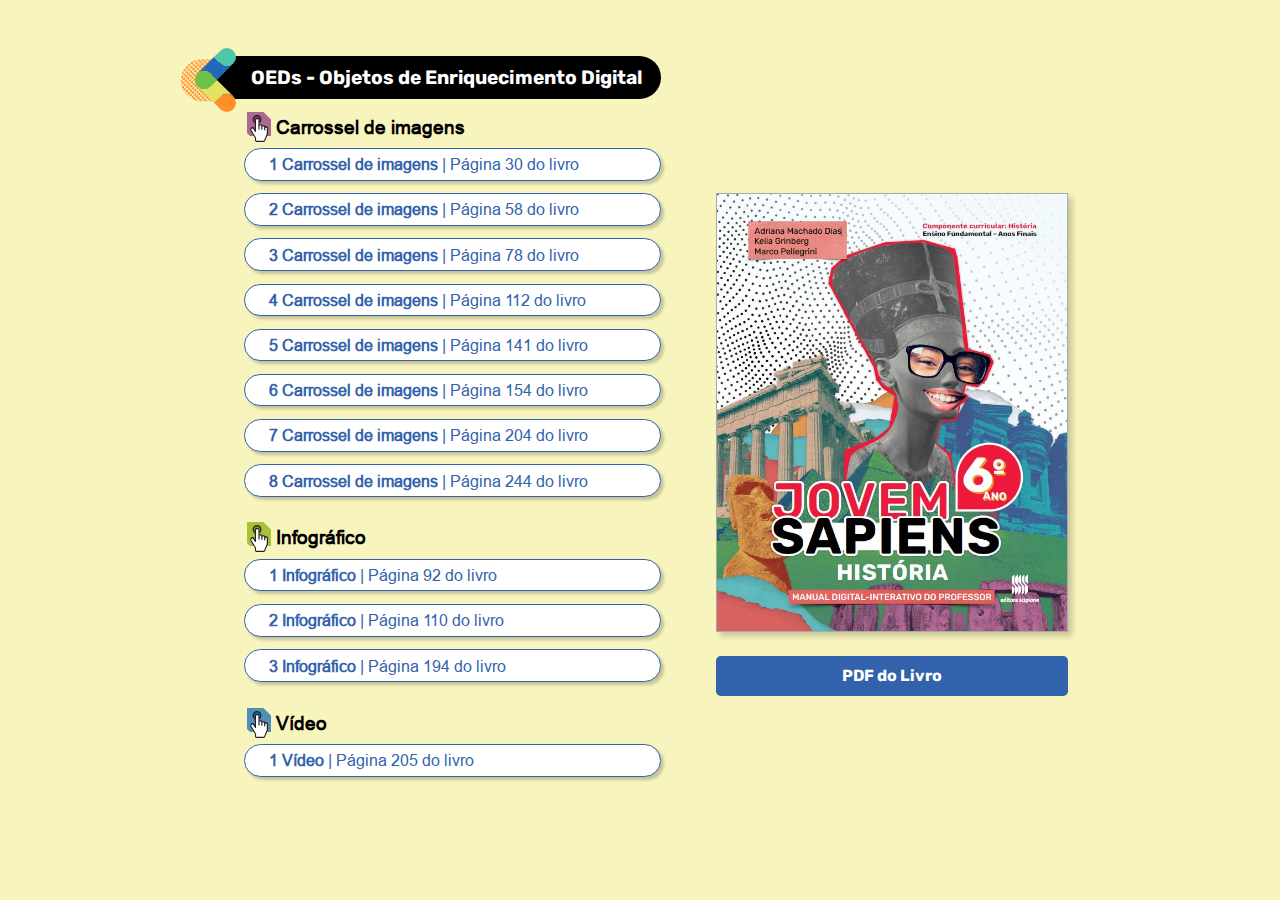
==== commit 4a1f8e97: "Inserção do vídeo" ====
--- a/index.html
+++ b/index.html
@@ -12,7 +12,7 @@
 	<meta name="viewport" content="width=device-width, initial-scale=1.0" />
 	
 	<!-- CSS -->
-    <link rel="stylesheet" media="screen" type="text/css" href="../resources/styles/style_lt.css" />
+    <link rel="stylesheet" media="screen" type="text/css" href="resources/styles/style_lt.css" />
 
     <!-- JS -->
 
@@ -45,14 +45,14 @@
 	
 					<nav>
 						<ul class="navCarrosselDV">							
-							<li><a href="content/carrossel_x526603yt.html" target="_blank"><strong>1 Carrossel de imagem </strong>| Página 30 do livro</a></li>
-							<li><a href="content/carrossel_w853673ee.html" target="_blank"><strong>2 Carrossel de imagem</strong> | Página 58 do livro</a></li>
-							<li><a href="content/carrossel_s405577mu.html" target="_blank"><strong>3 Carrossel de imagem</strong> | Página 78 do livro</a></li>
-							<li><a href="content/carrossel_q605686it.html" target="_blank"><strong>4 Carrossel de imagem</strong> | Página 112 do livro</a></li>
-							<li><a href="content/carrossel_i263158lx.html" target="_blank"><strong>5 Carrossel de imagem</strong> | Página 141 do livro</a></li>
-							<li><a href="content/carrossel_y879154ff.html" target="_blank"><strong>6 Carrossel de imagem</strong> | Página 154 do livro</a></li>
-							<li><a href="content/carrossel_x956335jj.html" target="_blank"><strong>7 Carrossel de imagem</strong> | Página 204 do livro</a></li>
-							<li><a href="content/carrossel_t970210zy.html" target="_blank"><strong>8 Carrossel de imagem</strong> | Página 244 do livro</a></li>
+							<li><a href="content/carrossel_x526603yt.html" target="_blank"><strong>1 Carrossel de imagens </strong>| Página 30 do livro</a></li>
+							<li><a href="content/carrossel_w853673ee.html" target="_blank"><strong>2 Carrossel de imagens</strong> | Página 58 do livro</a></li>
+							<li><a href="content/carrossel_s405577mu.html" target="_blank"><strong>3 Carrossel de imagens</strong> | Página 78 do livro</a></li>
+							<li><a href="content/carrossel_q605686it.html" target="_blank"><strong>4 Carrossel de imagens</strong> | Página 112 do livro</a></li>
+							<li><a href="content/carrossel_i263158lx.html" target="_blank"><strong>5 Carrossel de imagens</strong> | Página 141 do livro</a></li>
+							<li><a href="content/carrossel_y879154ff.html" target="_blank"><strong>6 Carrossel de imagens</strong> | Página 154 do livro</a></li>
+							<li><a href="content/carrossel_x956335jj.html" target="_blank"><strong>7 Carrossel de imagens</strong> | Página 204 do livro</a></li>
+							<li><a href="content/carrossel_t970210zy.html" target="_blank"><strong>8 Carrossel de imagens</strong> | Página 244 do livro</a></li>
 						</ul>
 					</nav>
 					<h2 class="ti_cinfograficoDV">Infográfico</h2>
@@ -61,7 +61,14 @@
 							
 							<li><a href="content/infografico_d0638.html" target="_blank"><strong>1 Infográfico</strong> | Página 92 do livro</a></li>
 							<li><a href="content/infografico_d0837.html" target="_blank"><strong>2 Infográfico</strong> | Página 110 do livro</a></li>
-							<li><a href="content/infografico_d1451.html" target="_blank"><strong>3 Infográfico</strong> | Página do 194 livro</a></li>
+							<li><a href="content/infografico_d1451.html" target="_blank"><strong>3 Infográfico</strong> | Página 194 do livro</a></li>
+						</ul>
+					</nav>
+					<h2 class="ti_videoDV">Vídeo</h2>
+					<nav>
+						<ul>
+							
+							<li><a href="content/video_6ano_instrumentos_musicais_da_antiguidade.xhtml" target="_blank"><strong>1 Vídeo</strong> | Página 205 do livro</a></li>
 						</ul>
 					</nav>
 				</div>
--- a/resources/styles/style_lt.css
+++ b/resources/styles/style_lt.css
@@ -273,6 +273,14 @@
 
 .ti_cinfograficoDV {
     background: url(../images/ico_infografico.svg) center left no-repeat;
+    background-size:24px;
+    padding:0.5em 0.5em 0.5em 1.5em ;
+    font-size: 1.2em;
+    margin-left: 1.8em;
+    margin-top:1em  ;
+}
+.ti_videoDV {
+    background: url(../images/ico_videoaulal.svg) center left no-repeat;
     background-size:24px;
     padding:0.5em 0.5em 0.5em 1.5em ;
     font-size: 1.2em;
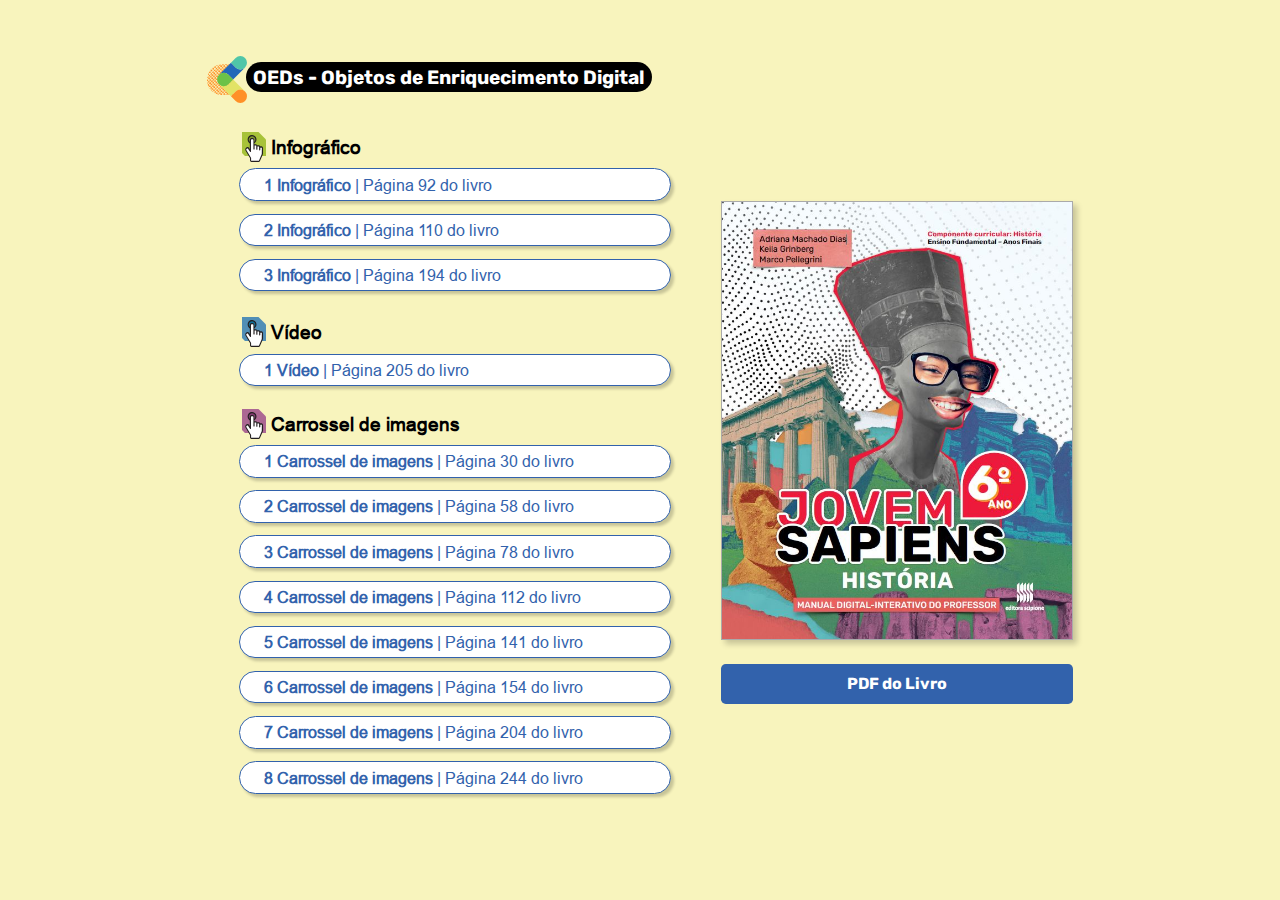
==== commit a059e63c: "Ajuste do título e ordem" ====
--- a/index.html
+++ b/index.html
@@ -40,21 +40,8 @@
 				
 	
 				<div class="navOEDs">
-					<h1 class="apresetaOED">OEDs - Objetos de Enriquecimento Digital</h1>
-					<h2 class="ti_carrosselDV">Carrossel de imagens</h2>
-	
-					<nav>
-						<ul class="navCarrosselDV">							
-							<li><a href="content/carrossel_x526603yt.html" target="_blank"><strong>1 Carrossel de imagens </strong>| Página 30 do livro</a></li>
-							<li><a href="content/carrossel_w853673ee.html" target="_blank"><strong>2 Carrossel de imagens</strong> | Página 58 do livro</a></li>
-							<li><a href="content/carrossel_s405577mu.html" target="_blank"><strong>3 Carrossel de imagens</strong> | Página 78 do livro</a></li>
-							<li><a href="content/carrossel_q605686it.html" target="_blank"><strong>4 Carrossel de imagens</strong> | Página 112 do livro</a></li>
-							<li><a href="content/carrossel_i263158lx.html" target="_blank"><strong>5 Carrossel de imagens</strong> | Página 141 do livro</a></li>
-							<li><a href="content/carrossel_y879154ff.html" target="_blank"><strong>6 Carrossel de imagens</strong> | Página 154 do livro</a></li>
-							<li><a href="content/carrossel_x956335jj.html" target="_blank"><strong>7 Carrossel de imagens</strong> | Página 204 do livro</a></li>
-							<li><a href="content/carrossel_t970210zy.html" target="_blank"><strong>8 Carrossel de imagens</strong> | Página 244 do livro</a></li>
-						</ul>
-					</nav>
+					<h1 class="apresetaOED"><span>OEDs - Objetos de Enriquecimento Digital</span></h1>
+					
 					<h2 class="ti_cinfograficoDV">Infográfico</h2>
 					<nav>
 						<ul>
@@ -69,6 +56,21 @@
 						<ul>
 							
 							<li><a href="content/video_6ano_instrumentos_musicais_da_antiguidade.xhtml" target="_blank"><strong>1 Vídeo</strong> | Página 205 do livro</a></li>
+						</ul>
+					</nav>
+
+					<h2 class="ti_carrosselDV">Carrossel de imagens</h2>
+	
+					<nav>
+						<ul class="navCarrosselDV">							
+							<li><a href="content/carrossel_x526603yt.html" target="_blank"><strong>1 Carrossel de imagens </strong>| Página 30 do livro</a></li>
+							<li><a href="content/carrossel_w853673ee.html" target="_blank"><strong>2 Carrossel de imagens</strong> | Página 58 do livro</a></li>
+							<li><a href="content/carrossel_s405577mu.html" target="_blank"><strong>3 Carrossel de imagens</strong> | Página 78 do livro</a></li>
+							<li><a href="content/carrossel_q605686it.html" target="_blank"><strong>4 Carrossel de imagens</strong> | Página 112 do livro</a></li>
+							<li><a href="content/carrossel_i263158lx.html" target="_blank"><strong>5 Carrossel de imagens</strong> | Página 141 do livro</a></li>
+							<li><a href="content/carrossel_y879154ff.html" target="_blank"><strong>6 Carrossel de imagens</strong> | Página 154 do livro</a></li>
+							<li><a href="content/carrossel_x956335jj.html" target="_blank"><strong>7 Carrossel de imagens</strong> | Página 204 do livro</a></li>
+							<li><a href="content/carrossel_t970210zy.html" target="_blank"><strong>8 Carrossel de imagens</strong> | Página 244 do livro</a></li>
 						</ul>
 					</nav>
 				</div>
--- a/resources/styles/style_lt.css
+++ b/resources/styles/style_lt.css
@@ -245,22 +245,18 @@
     font-family: 'Rubik';
     font-size: 1.2em;
     margin-bottom: 0.3em;
-    padding: 0.5em 1em 0.5em 2em;
+    padding: 0.5em 1em 0.86em 2em;
     color: #fff;
+    background: url(../images/bg_sumacap.svg) top left no-repeat;
+    background-size:40px;
+    border-radius: 3em;
+    width: max-content;
+    max-width: 100%;
+}
+.apresetaOED  span{
     background: #000;
+    padding: 0.2em 0.4em;
     border-radius: 3em;
-    width: max-content;
-    max-width: 100%;
-}
-.apresetaOED::before{
-    background: url(../images/bg_sumacap.svg) top left no-repeat;
-  background-size: auto;
-background-size: 100%;
-content: '';
-width: 55px;
-height: 65px;
-position: absolute;
-margin: -18px 0 0 -70px;
 }
 
 .ti_carrosselDV {
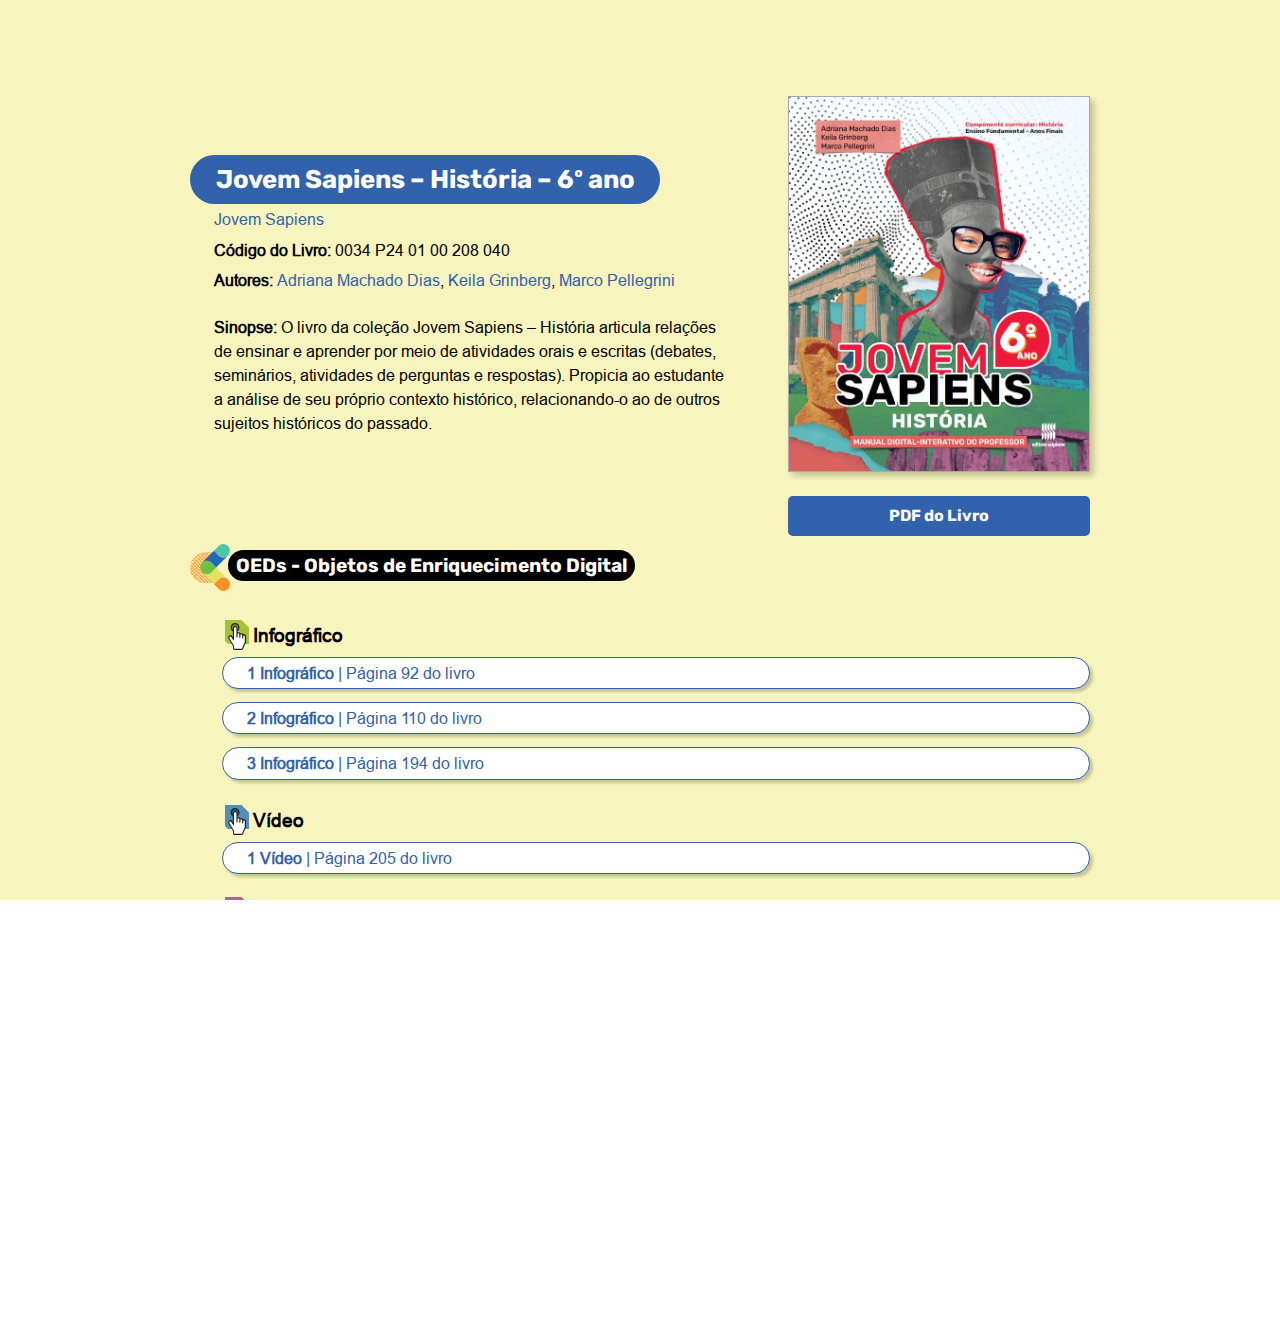
==== commit dfb411b3: "Inserção dos dados da obra" ====
--- a/index.html
+++ b/index.html
@@ -36,50 +36,75 @@
 		<!--Livro texto aluno -->
 		<div class="">
 			
-			<div class="col2c alinhaOEDSdv">
+			<div class="col2 alinhaOEDSdv">
+				<div class="infoLivro">
+					<h2 class="h_titulo_volume">
+						<a href="https://edocente.com.br/pnld/jovem-sapiens-historia-6o-ano-objeto-1-pnld-2024-anos-finais-ensino-fundamental/" target="_blank">Jovem Sapiens – História – 6º ano</a></h2>
+
+				<div class="dados">
+						<p class="p_titulo_colecao">
+						
+							<a href="https://edocente.com.br/colecao/jovem-sapiens-objeto-1-pnld-2024-anos-finais-ensino-fundamental/"  target="_blank">Jovem Sapiens</a></p>
+	
+						<p class="p_codigo_livro">
+							<strong class="span_codigo_livro">Código do Livro:</strong> 
+							<span class="conteudo_codigo_livro">0034 P24 01 00 208 040</span></p>
+	
+						<p class="p_autores">
+							<strong class="span_autores">Autores:</strong> 
+							<span class="conteudo_autores"> <a href="https://edocente.com.br/autores/adriana-machado-dias/" target="_blank">Adriana Machado Dias</a>, <a href="https://edocente.com.br/autores/keila-grinberg/" target="_blank">Keila Grinberg</a>, <a href="https://edocente.com.br/autores/marco-pellegrini/" target="_blank">Marco Pellegrini</a> </span></p>
+	
+						<p class="p_sinopse"> 
+							<strong class="span_sinopse">Sinopse:</strong> 
+							<span class="conteudo_sinopse">O livro da coleção Jovem Sapiens – História articula relações de ensinar e aprender por meio de atividades orais e escritas (debates, seminários, atividades de perguntas e respostas). Propicia ao estudante a análise de seu próprio contexto histórico, relacionando-o ao de outros sujeitos históricos do passado.</span> 
+						</p>
+				</div>
+
+					
+				</div>
+	<div>
+		<figure class="capaLivroDV">
+							<img src="resources/images/capa_prof.JPG" alt="" width="300" height="" />
+						</figure>
+						<a class="btnPDF" href="index_MP_6.pdf" target="_blank">PDF do Livro</a>
+	</div>
 				
-	
-				<div class="navOEDs">
-					<h1 class="apresetaOED"><span>OEDs - Objetos de Enriquecimento Digital</span></h1>
-					
-					<h2 class="ti_cinfograficoDV">Infográfico</h2>
-					<nav>
-						<ul>
-							
-							<li><a href="content/infografico_d0638.html" target="_blank"><strong>1 Infográfico</strong> | Página 92 do livro</a></li>
-							<li><a href="content/infografico_d0837.html" target="_blank"><strong>2 Infográfico</strong> | Página 110 do livro</a></li>
-							<li><a href="content/infografico_d1451.html" target="_blank"><strong>3 Infográfico</strong> | Página 194 do livro</a></li>
-						</ul>
-					</nav>
-					<h2 class="ti_videoDV">Vídeo</h2>
-					<nav>
-						<ul>
-							
-							<li><a href="content/video_6ano_instrumentos_musicais_da_antiguidade.xhtml" target="_blank"><strong>1 Vídeo</strong> | Página 205 do livro</a></li>
-						</ul>
-					</nav>
+				
+			</div>
+			<div class="navOEDs">
+				<h1 class="apresetaOED"><span>OEDs - Objetos de Enriquecimento Digital</span></h1>
+				
+				<h2 class="ti_cinfograficoDV">Infográfico</h2>
+				<nav>
+					<ul>
+						
+						<li><a href="content/infografico_d0638.html" target="_blank"><strong>1 Infográfico</strong> | Página 92 do livro</a></li>
+						<li><a href="content/infografico_d0837.html" target="_blank"><strong>2 Infográfico</strong> | Página 110 do livro</a></li>
+						<li><a href="content/infografico_d1451.html" target="_blank"><strong>3 Infográfico</strong> | Página 194 do livro</a></li>
+					</ul>
+				</nav>
+				<h2 class="ti_videoDV">Vídeo</h2>
+				<nav>
+					<ul>
+						
+						<li><a href="content/video_6ano_instrumentos_musicais_da_antiguidade.xhtml" target="_blank"><strong>1 Vídeo</strong> | Página 205 do livro</a></li>
+					</ul>
+				</nav>
 
-					<h2 class="ti_carrosselDV">Carrossel de imagens</h2>
-	
-					<nav>
-						<ul class="navCarrosselDV">							
-							<li><a href="content/carrossel_x526603yt.html" target="_blank"><strong>1 Carrossel de imagens </strong>| Página 30 do livro</a></li>
-							<li><a href="content/carrossel_w853673ee.html" target="_blank"><strong>2 Carrossel de imagens</strong> | Página 58 do livro</a></li>
-							<li><a href="content/carrossel_s405577mu.html" target="_blank"><strong>3 Carrossel de imagens</strong> | Página 78 do livro</a></li>
-							<li><a href="content/carrossel_q605686it.html" target="_blank"><strong>4 Carrossel de imagens</strong> | Página 112 do livro</a></li>
-							<li><a href="content/carrossel_i263158lx.html" target="_blank"><strong>5 Carrossel de imagens</strong> | Página 141 do livro</a></li>
-							<li><a href="content/carrossel_y879154ff.html" target="_blank"><strong>6 Carrossel de imagens</strong> | Página 154 do livro</a></li>
-							<li><a href="content/carrossel_x956335jj.html" target="_blank"><strong>7 Carrossel de imagens</strong> | Página 204 do livro</a></li>
-							<li><a href="content/carrossel_t970210zy.html" target="_blank"><strong>8 Carrossel de imagens</strong> | Página 244 do livro</a></li>
-						</ul>
-					</nav>
-				</div>
-				<div>
-					<figure class="capaLivroDV">
-						<img src="resources/images/capa_prof.JPG" alt="" width="350" height="" />
-					</figure>
-					<a class="btnPDF" href="index_MP_6.pdf" target="_blank">PDF do Livro</a>
-				</div>
+				<h2 class="ti_carrosselDV">Carrossel de imagens</h2>
+
+				<nav>
+					<ul class="navCarrosselDV">							
+						<li><a href="content/carrossel_x526603yt.html" target="_blank"><strong>1 Carrossel de imagens </strong>| Página 30 do livro</a></li>
+						<li><a href="content/carrossel_w853673ee.html" target="_blank"><strong>2 Carrossel de imagens</strong> | Página 58 do livro</a></li>
+						<li><a href="content/carrossel_s405577mu.html" target="_blank"><strong>3 Carrossel de imagens</strong> | Página 78 do livro</a></li>
+						<li><a href="content/carrossel_q605686it.html" target="_blank"><strong>4 Carrossel de imagens</strong> | Página 112 do livro</a></li>
+						<li><a href="content/carrossel_i263158lx.html" target="_blank"><strong>5 Carrossel de imagens</strong> | Página 141 do livro</a></li>
+						<li><a href="content/carrossel_y879154ff.html" target="_blank"><strong>6 Carrossel de imagens</strong> | Página 154 do livro</a></li>
+						<li><a href="content/carrossel_x956335jj.html" target="_blank"><strong>7 Carrossel de imagens</strong> | Página 204 do livro</a></li>
+						<li><a href="content/carrossel_t970210zy.html" target="_blank"><strong>8 Carrossel de imagens</strong> | Página 244 do livro</a></li>
+					</ul>
+				</nav>
 			</div>
 
 		</div>
--- a/resources/styles/style_lt.css
+++ b/resources/styles/style_lt.css
@@ -232,6 +232,44 @@
 .vamosDivulgar {
     max-width: 900px !important;
 }
+
+.infoLivro {
+
+    width: 60%;
+}
+
+.h_titulo_volume {
+    font-size: 1.6em;
+    font-family: 'Rubik';
+    background: #3262ac;
+    border-radius: 6em;
+    padding: 0.5em 1em;
+    width: max-content;
+    max-width: 100%;
+}
+.h_titulo_volume a{
+    color: #fff;
+}
+.p_titulo_colecao{
+   
+    
+}
+.p_titulo_colecao a{
+    color: #3262ac;
+      
+}
+.conteudo_autores a{
+    color: #3262ac;
+}
+.p_codigo_livro {}
+.p_autores {}
+.p_sinopse {
+    margin-top: 1em;
+}
+.dados{
+    margin-left: 1.5em;
+}
+
 .capaLivroDV {
     border: 1px solid #aaaaaa;
     box-shadow: 4px 4px 6px rgba(0, 0, 0, 0.2);
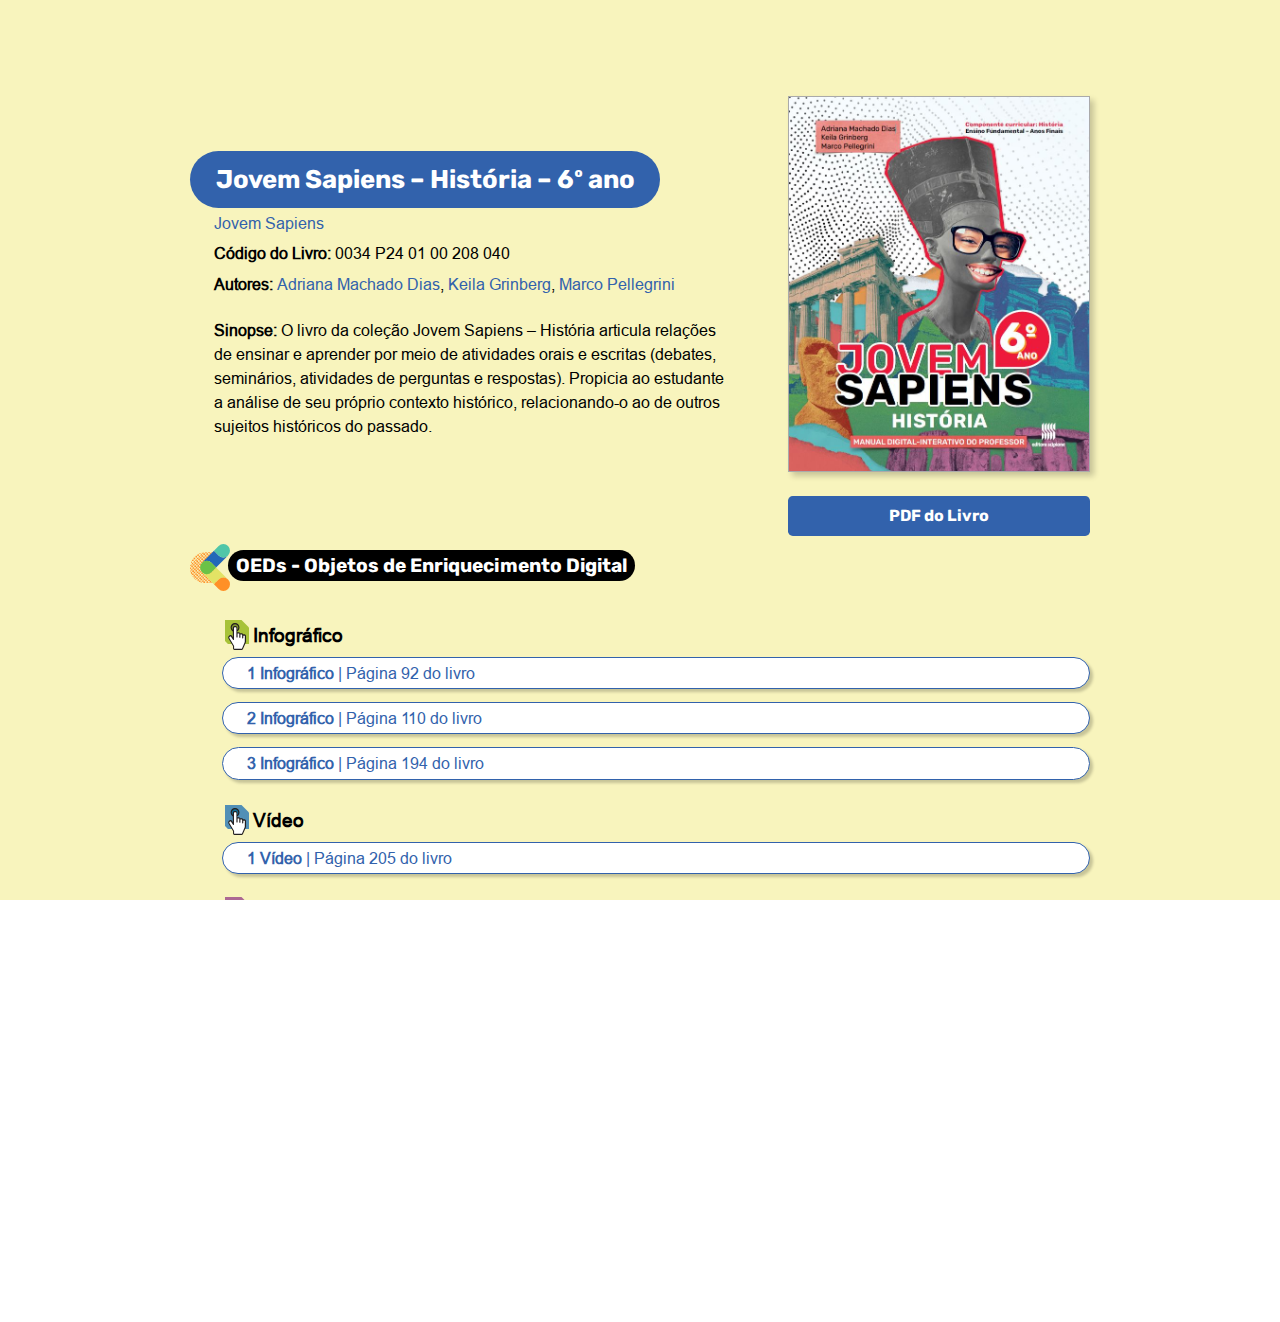
==== commit f9cef430: "Troca de link do vídeo" ====
--- a/index.html
+++ b/index.html
@@ -44,7 +44,7 @@
 				<div class="dados">
 						<p class="p_titulo_colecao">
 						
-							<a href="https://edocente.com.br/colecao/jovem-sapiens-objeto-1-pnld-2024-anos-finais-ensino-fundamental/"  target="_blank">Jovem Sapiens</a></p>
+							<a href="https://edocente.com.br/pnld/jovem-sapiens-historia-6o-ano-objeto-1-pnld-2024-anos-finais-ensino-fundamental/"  target="_blank">Jovem Sapiens</a></p>
 	
 						<p class="p_codigo_livro">
 							<strong class="span_codigo_livro">Código do Livro:</strong> 
--- a/resources/styles/style_lt.css
+++ b/resources/styles/style_lt.css
@@ -236,6 +236,7 @@
 .infoLivro {
 
     width: 60%;
+
 }
 
 .h_titulo_volume {
@@ -246,6 +247,7 @@
     padding: 0.5em 1em;
     width: max-content;
     max-width: 100%;
+    line-height: 1.2em;
 }
 .h_titulo_volume a{
     color: #fff;
@@ -3976,7 +3978,11 @@
 
     }
 
-
+    .infoLivro {
+
+        width: 100%;
+    
+    }
 
     /* POSICIONAMENTO - COLUNAS */
     .col2, .col2c {
